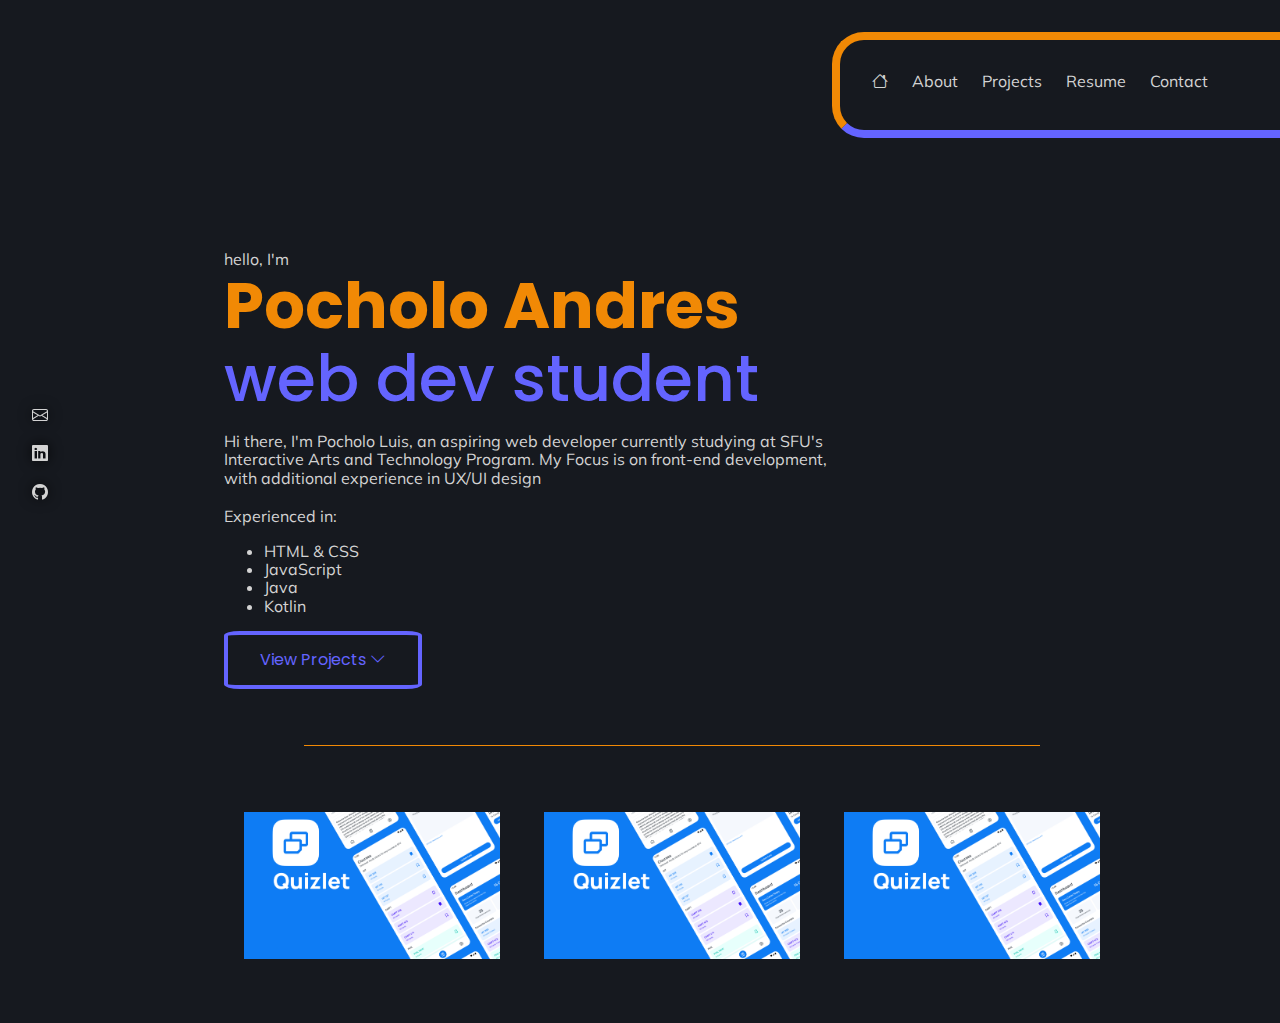
==== index.html @ 306d2e43 "starting to convert to SCSS" ====
<!doctype html>

<html lang="en">

    <head>
        <meta charset="utf-8">
        <title>Template1</title>

        <!-- CSS -->
        <link rel="stylesheet" href="css/main.css">
        <link rel="stylesheet" href="css/normalize.css">
        <link rel="stylesheet" href="css/flexbox.css">

        <!-- Google Fonts -->
        <link rel="preconnect" href="https://fonts.googleapis.com">
        <link rel="preconnect" href="https://fonts.gstatic.com" crossorigin>
        <link href="https://fonts.googleapis.com/css2?family=Poppins:ital,wght@0,100;0,200;0,300;0,400;0,500;0,600;0,700;0,800;0,900;1,100;1,200;1,300;1,400;1,500;1,600;1,700;1,800;1,900&display=swap" rel="stylesheet">
        <link href="https://fonts.googleapis.com/css2?family=Mulish:wght@300;400;500&display=swap" rel="stylesheet">
        <link rel="stylesheet" href="https://cdn.jsdelivr.net/npm/bootstrap-icons@1.10.3/font/bootstrap-icons.css">
    </head>

    <body>

        <div class="sidebar">
            <a href="mailto:pandres@sfu.ca"><i class="bi bi-envelope"></i></a>
            <a href="https://www.linkedin.com/in/pocholo-andres/"><i class="bi bi-linkedin"></i></a>
            <a href="https://github.com/sleepsim"><i class="bi bi-github"></i></a>
        </div>

        <nav class="main-nav-border">
            <div class="main-nav">
                <a href="" style="max-width: 15%;"><i class="bi bi-house"></i></a>
                <a href="about.html">About</a>
                <a href="projects.html">Projects</a>
                <a href="">Resume</a>
                <a href="contact.html">Contact</a>
            </div>
        </nav>

        <div class="main-body-home">
            <div class="flex-container flex-column align-start no-gap">

                <p class="no-margin">hello, I'm</p>
                <h1 class="no-margin text-orange text-largest">Pocholo Andres</h1>
                <h2 class="no-margin text-purple text-largest">web dev student</h2>
                <p >Hi there, I'm Pocholo Luis, an aspiring web developer currently studying at SFU's Interactive Arts and Technology Program. My Focus is on front-end development, with additional experience in UX/UI design</p>
                <p class="no-margin">Experienced in:</p>
                <ul>
                    <li>HTML & CSS</li>
                    <li>JavaScript</li>
                    <li>Java</li>
                    <li>Kotlin</li>
                </ul>

                <!-- Button -->
                <a href="#proj_list" class="button-outline-purple">View Projects <i class="bi bi-chevron-down"></i></a>
            </div>

            <div class="vertical-border"></div>

            <section id="proj_list">
                <div class="flex-container standard-wrap space-evenly">

                    <img src="assets/quizlet.PNG">
                    <img src="assets/quizlet.PNG">
                    <img src="assets/quizlet.PNG">
                </div>
            </section>

        </div>
    </body>

</html>
---- css/main.css ----
:root{
    --bg-color: rgb(22,25,31);
    /* --nav-color: rgb(25,25,25); */
    --nav-color: rgb(15, 17, 22);
    --white-accent: rgb(200,200,200);
    --orange-accent: rgb(241, 137, 5);
    --purple-accent: rgb(100,100,255);
}

/* Native Elements */
body{
    background-color: var(--bg-color);
    padding-bottom: 4rem;
}

a{
    color: lightgray;
    text-decoration: none;
    margin-bottom: 0.5rem;
}

p{
    margin-bottom: 1.25rem;
    max-width: 70vh;
}

code{
    background-color: var(--nav-color);
    filter: drop-shadow(0 0 0.4rem var(--purple-accent));
    padding: 0.5rem;
    display: block;
    width: 90%;
    margin-bottom: 1.5rem;
}

a:hover, a:focus{
    color: var(--orange-accent);
    /* text-shadow: 0 0 10px var(--orange-accent),
                0 0 30px var(--orange-accent),
                0 0 40px var(--orange-accent);  */
}

section{
    margin-top: 4rem;
}

h1{
    font-family: 'Poppins', sans-serif;
}

h2{
    font-family: 'Poppins', sans-serif;
    font-weight: 500;
}

h3{
    font-size: 1.5rem;
}

input{
    accent-color: var(--orange-accent);  
}
  

input[type="text"]{
    background-color: rgb(54, 62, 99);
    color: white;
    width: 80%;
    height: 3rem;
}

/* Custom Classes */
.main-nav{
    z-index: 9999;
    overflow: hidden;
    justify-content: flex-start;
    gap: 1.5rem;
    display: flex;
    font-family: 'Mulish';
}

.main-nav a{
    text-shadow:none;
}

.sidebar{
    height: 100%;
    width: 12rem;
    position: fixed;
    z-index: 1;
    top: 0;
    left: 0;
    background-color: 0;
    overflow-x: hidden;
    /* filter: drop-shadow(0 0 0.4rem black); */
    padding-top: 25rem;
    padding-left: 1rem;
    font-family: 'Mulish', Arial, sans-serif;
    font-weight: light;
}

.sidebar a{
    padding: 6px 8px 6px 16px;
    display: block;
    border-radius: 1rem 0 0 1rem;
    filter: drop-shadow(0 0 0.4rem rgb(0,0,0));
}

.sidebar-sg{
    height: 100%;
    width: 10rem;
    position: fixed;
    z-index: 1;
    top: 0;
    left: 0;
    background-color: var(--nav-color);
    overflow-x: hidden;
    filter: drop-shadow(0 0 0.4rem black);
    padding-top: 10rem;
    padding-left: 1rem;
    font-family: 'Mulish', Arial, sans-serif;
    font-weight: light;
}

.sidebar-sg a{
    padding: 6px 8px 6px 16px;
    display: block;
    border-radius: 1rem 0 0 1rem;
    filter: drop-shadow(0 0 0.4rem rgb(0,0,0));
}

.nav-example{
    font-family: 'Mulish', Arial, sans-serif;
    font-weight: bold;
}

.main-body{
    font-family: 'Mulish', sans-serif;
    color: lightgray;
    margin-top: 7rem;
    padding-left: 5rem;
    padding-right: 5rem;
}

.main-body-sg{
    font-family: 'Mulish', sans-serif;
    color: lightgray;
    margin-top: 7rem;
    padding-left: 14rem;
    padding-right: 5rem;
}

.main-body-home{
    font-family: 'Mulish', sans-serif;
    color: lightgray;
    margin-top: 7rem;
    padding-left: 14rem;
    padding-right: 10rem;
}

.main-title{
    margin-bottom: 4rem;
}

.color-box{
    height: 2rem;
    width: 35rem;
}

.nav-example{
    font-size: 1.5rem;
}

.button-orange{
    display: inline-block;
    padding: 0.5rem;
    font-family: 'Poppins';
    color: black;
    background-color: var(--orange-accent);
    text-decoration: none;
    transition-property: background-color; 
    transition-duration: 0.5s;
    border-radius: 8%;
    cursor: pointer;
    border: 0;
}

.button-orange:hover, .button-orange:active, .button-orange:focus{
    background-color: rgb(241, 137, 5, 0.5);
    border: 0;
}

.button-purple{
    display: inline-block;
    padding: 0.5rem;
    font-family: 'Poppins';
    color: var(--purple-accent);
    background-color: var(--purple-accent);
    text-decoration: none;
    transition-property: background-color; 
    transition-duration: 0.5s;
    border-radius: 8%;
    cursor: pointer;
    border: 0;
}

.button-purple:hover, .button-purple:active, .button-purple:focus{
    background-color: rgb(100, 100, 255, 0.5);
    border: 0;
}
    
.button-outline-purple{
    display: inline-block;
    padding-top: 1rem;
    padding-bottom: 1rem;
    padding-left: 2rem;
    padding-right: 2rem;
    font-family: 'Poppins';
    color: var(--purple-accent);
    background-color: transparent;
    text-decoration: none;
    transition-property: background-color; 
    transition-duration: 0.5s;
    border-radius: 8%;
    border: 0.3rem var(--purple-accent) solid;
    cursor: pointer;
}

.button-outline-purple:hover, .button-outline-purple:focus{
    color: white;
    /* Animations */
    background-color: var(--purple-accent);
    transition-duration: background-color 1.5s;
    transition: color 0.5s;
}

.img-max-50{
    max-width: 1rem;
}

.text-largest{
    font-size: 4rem;
}

.text-orange{
    color: var(--orange-accent);
}

.text-purple{
    color: var(--purple-accent);
}
---- css/flexbox.css ----
/* Flexbox */
.flex-container {
  display: flex;
  gap: 1.5rem;
  margin-top: 4rem;
}
.flex-container img {
  max-width: 20vw;
}
.flex-container div {
  padding-left: 2rem;
}

.flex-item {
  flex: 1;
}
.flex-item h4 {
  margin-top: 0;
}

.align-center {
  align-items: center;
}

.align-start {
  align-items: flex-start;
}

.no-wrap {
  flex-wrap: nowrap;
}

.standard-wrap {
  flex-wrap: wrap;
}

.justify-center {
  justify-content: center;
}

.flex-column {
  flex-direction: column;
}

.flex-row {
  flex-direction: row;
}

.no-gap {
  gap: 0;
}

.space-evenly {
  justify-content: space-evenly;
}

.no-grow {
  flex-grow: 0;
  flex-basis: content;
}

/* Borders */
.top-border {
  position: relative;
  border-right: 0.5rem var(--orange-accent) solid;
  border-top: 0.5rem var(--orange-accent) solid;
  border-bottom: 0.5rem var(--purple-accent) solid;
  padding-top: 1rem;
  padding-left: 2rem;
  padding-bottom: 1rem;
  margin-right: 70%;
  border-radius: 0 2rem 2rem 0;
}

.render-border {
  position: relative;
  border-left: 0.5rem var(--orange-accent) solid;
  border-top: 0.5rem var(--orange-accent) solid;
  border-bottom: 0.5rem var(--purple-accent) solid;
  padding-left: 2rem;
  padding-bottom: 2rem;
  padding-top: 2rem;
  margin-right: 10%;
  border-radius: 2rem 0rem 0rem 2rem;
}

.main-nav-border {
  position: relative;
  border-left: 0.5rem var(--orange-accent) solid;
  border-top: 0.5rem var(--orange-accent) solid;
  border-bottom: 0.5rem var(--purple-accent) solid;
  padding-left: 2rem;
  padding-right: 2rem;
  padding-bottom: 2rem;
  padding-top: 2rem;
  margin-top: 2rem;
  margin-right: 0%;
  margin-left: 65%;
  border-radius: 2rem 0rem 0rem 2rem;
}

.left-border {
  position: relative;
  border-left: 0.5rem var(--purple-accent) solid;
  padding-left: 1rem;
}

.left-border-alternate {
  position: relative;
  border-left: 0.5rem var(--orange-accent) solid;
  padding-left: 1rem;
}

.vertical-border {
  margin-top: 3rem;
  margin-left: 5rem;
  margin-right: 5rem;
  padding-top: 0.1rem;
  padding-left: 0rem;
  border-top-width: 0.1rem;
  border-top-style: solid;
  border-top-color: var(--orange-accent);
}

/* Spacing */
.left-padding {
  padding-left: 1rem;
}

.no-margin {
  margin: 0;
}

/* Hover animation*/
.hover {
  overflow: hidden;
  position: relative;
  padding-bottom: 60%;
  cursor: pointer;
  border-radius: 0.25rem;
}
.hover img {
  width: 100%;
  position: absolute;
  top: 0;
  left: 0;
  transition: all 0.3s;
  border-radius: 0.25rem;
}

.hover-overlay {
  width: 100%;
  height: 100%;
  position: absolute;
  top: 0;
  left: 0;
  z-index: 90;
  transition: all 0.4s;
  /* border-radius: 0rem; */
}

.hover-content {
  position: relative;
  z-index: 99;
}

.hover-1 img {
  width: 105%;
  position: absolute;
  top: 0;
  left: -5%;
  transition: all 0.6s;
}
.hover-1 .hover-1-overlay {
  width: 95%;
  position: absolute;
  background: rgba(0, 0, 0, 0.4);
  transition: all 0.6s;
}
.hover-1:hover {
  width: 100%;
  left: 0;
  bottom: 2rem;
  background: rgba(0, 0, 0, 0.8);
  opacity: 1;
  transform: none;
  opacity: 0;
}
.hover-1:hover img {
  left: 0;
}

.hover-1-content {
  width: 100%;
  position: absolute;
  bottom: 0;
  left: -5%;
  z-index: 99;
  transition: all 0.6s;
}

.hover-1-description {
  transform: translateY(0.5rem);
  transition: all 0.4s;
  opacity: 0;
}/*# sourceMappingURL=flexbox.css.map */
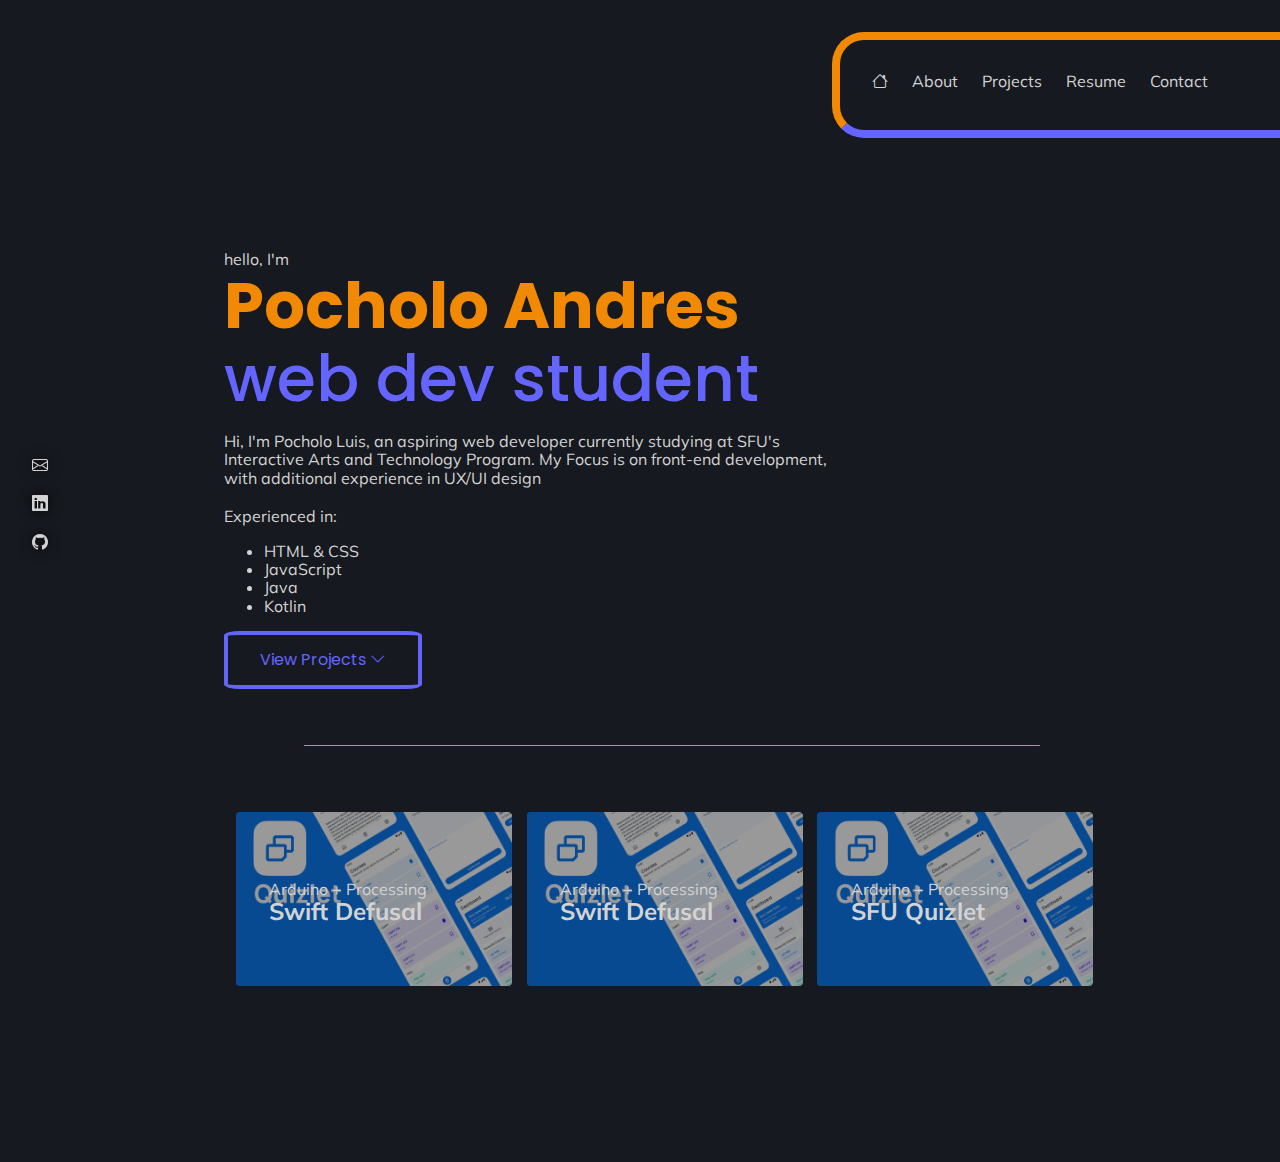
==== commit 8e6fe216: "javascripts and refactoring css" ====
--- a/index.html
+++ b/index.html
@@ -10,6 +10,9 @@
         <link rel="stylesheet" href="css/main.css">
         <link rel="stylesheet" href="css/normalize.css">
         <link rel="stylesheet" href="css/flexbox.css">
+        <link rel="stylesheet" href="css/animations.css">
+        <link rel="stylesheet" href="css/bootstrapcolumns.css">
+
 
         <!-- Google Fonts -->
         <link rel="preconnect" href="https://fonts.googleapis.com">
@@ -29,11 +32,11 @@
 
         <nav class="main-nav-border">
             <div class="main-nav">
-                <a href="" style="max-width: 15%;"><i class="bi bi-house"></i></a>
-                <a href="about.html">About</a>
-                <a href="projects.html">Projects</a>
-                <a href="">Resume</a>
-                <a href="contact.html">Contact</a>
+                <a href="index.html" style="max-width: 15%;"><i class="bi bi-house"></i></a>
+                <a href="about.html" class="main-nav-link" onmouseover="stylizeLink(this)" onmouseout="restoreLink(this)">About</a>
+                <a href="projects.html" onmouseover="stylizeLink(this)" onmouseout="restoreLink(this)">Projects</a>
+                <a href="" onmouseover="stylizeLink(this)" onmouseout="restoreLink(this)">Resume</a>
+                <a href="contact.html" onmouseover="stylizeLink(this)" onmouseout="restoreLink(this)">Contact</a>
             </div>
         </nav>
 
@@ -43,7 +46,7 @@
                 <p class="no-margin">hello, I'm</p>
                 <h1 class="no-margin text-orange text-largest">Pocholo Andres</h1>
                 <h2 class="no-margin text-purple text-largest">web dev student</h2>
-                <p >Hi there, I'm Pocholo Luis, an aspiring web developer currently studying at SFU's Interactive Arts and Technology Program. My Focus is on front-end development, with additional experience in UX/UI design</p>
+                <p >Hi, I'm Pocholo Luis, an aspiring web developer currently studying at SFU's Interactive Arts and Technology Program. My Focus is on front-end development, with additional experience in UX/UI design</p>
                 <p class="no-margin">Experienced in:</p>
                 <ul>
                     <li>HTML & CSS</li>
@@ -59,15 +62,55 @@
             <div class="vertical-border"></div>
 
             <section id="proj_list">
-                <div class="flex-container standard-wrap space-evenly">
-
-                    <img src="assets/quizlet.PNG">
-                    <img src="assets/quizlet.PNG">
-                    <img src="assets/quizlet.PNG">
+                <div class="container">
+                    <div class="row justify-content-center">
+                        <!-- Example 3 -->
+                        <div class="col-md-6 col-lg-4 mb-3">
+                            <a href="about.html">
+                                <div class="hover hover-1 mx-auto" >
+                                    <div class="hover-overlay"></div>
+                                    <div class="hover-1-content hover-padding height-100">
+                                        <p class="hover-1-title mv-0">Arduino + Processing</p><h3 class="hover-1-title mv-0">Swift Defusal</h3>
+                                        <p class="hover-1-description mv-0"><em>Arduino and Processing Game</em></p>
+                                    </div>
+                                    <img class="img-fluid h-100" src="assets/quizlet.PNG" alt="..." />
+                                </div>
+                            </a>
+                        </div>
+                        <!-- Example 2 -->
+                        <div class="col-md-6 col-lg-4 mb-3">
+                            <a href="about.html">
+                                <div class="hover hover-1 mx-auto" >
+                                    <div class="hover-overlay"></div>
+                                    <div class="hover-1-content hover-padding height-100">
+                                        <p class="hover-1-title mv-0">Arduino + Processing</p><h3 class="hover-1-title mv-0">Swift Defusal</h3>
+                                        <p class="hover-1-description mv-0"><em>Arduino and Processing Game</em></p>
+                                    </div>
+                                    <img class="img-fluid h-100" src="assets/quizlet.PNG" alt="..." />
+                                </div>
+                            </a>
+                        </div>
+                        <!-- Example 3 -->
+                        <div class="col-md-6 col-lg-4 mb-3">
+                            <a href="about.html">
+                                <div class="hover hover-1 mx-auto" >
+                                    <div class="hover-overlay"></div>
+                                    <div class="hover-1-content hover-padding height-100">
+                                        <p class="hover-1-title mv-0">Arduino + Processing</p><h3 class="hover-1-title mv-0">SFU Quizlet</h3>
+                                        <p class="hover-1-description mv-0"><em>Flashcards App for Android</em></p>
+                                    </div>
+                                    <img class="img-fluid h-100" src="assets/quizlet.PNG" alt="..." />
+                                </div>
+                            </a>
+                        </div>
+                        
+                    </div>
                 </div>
             </section>
 
+            
         </div>
+        <script src="js/scripts.js"></script>
     </body>
 
 </html>--- a/css/main.css
+++ b/css/main.css
@@ -1,252 +1,260 @@
-:root{
-    --bg-color: rgb(22,25,31);
-    /* --nav-color: rgb(25,25,25); */
-    --nav-color: rgb(15, 17, 22);
-    --white-accent: rgb(200,200,200);
-    --orange-accent: rgb(241, 137, 5);
-    --purple-accent: rgb(100,100,255);
-}
-
 /* Native Elements */
-body{
-    background-color: var(--bg-color);
-    padding-bottom: 4rem;
-}
-
-a{
-    color: lightgray;
-    text-decoration: none;
-    margin-bottom: 0.5rem;
-}
-
-p{
-    margin-bottom: 1.25rem;
-    max-width: 70vh;
-}
-
-code{
-    background-color: var(--nav-color);
-    filter: drop-shadow(0 0 0.4rem var(--purple-accent));
-    padding: 0.5rem;
-    display: block;
-    width: 90%;
-    margin-bottom: 1.5rem;
-}
-
-a:hover, a:focus{
-    color: var(--orange-accent);
-    /* text-shadow: 0 0 10px var(--orange-accent),
-                0 0 30px var(--orange-accent),
-                0 0 40px var(--orange-accent);  */
-}
-
-section{
-    margin-top: 4rem;
-}
-
-h1{
-    font-family: 'Poppins', sans-serif;
-}
-
-h2{
-    font-family: 'Poppins', sans-serif;
-    font-weight: 500;
-}
-
-h3{
-    font-size: 1.5rem;
-}
-
-input{
-    accent-color: var(--orange-accent);  
-}
-  
-
-input[type="text"]{
-    background-color: rgb(54, 62, 99);
-    color: white;
-    width: 80%;
-    height: 3rem;
-}
-
 /* Custom Classes */
-.main-nav{
-    z-index: 9999;
-    overflow: hidden;
-    justify-content: flex-start;
-    gap: 1.5rem;
-    display: flex;
-    font-family: 'Mulish';
-}
-
-.main-nav a{
-    text-shadow:none;
-}
-
-.sidebar{
-    height: 100%;
-    width: 12rem;
-    position: fixed;
-    z-index: 1;
-    top: 0;
-    left: 0;
-    background-color: 0;
-    overflow-x: hidden;
-    /* filter: drop-shadow(0 0 0.4rem black); */
-    padding-top: 25rem;
-    padding-left: 1rem;
-    font-family: 'Mulish', Arial, sans-serif;
-    font-weight: light;
-}
-
-.sidebar a{
-    padding: 6px 8px 6px 16px;
-    display: block;
-    border-radius: 1rem 0 0 1rem;
-    filter: drop-shadow(0 0 0.4rem rgb(0,0,0));
-}
-
-.sidebar-sg{
-    height: 100%;
-    width: 10rem;
-    position: fixed;
-    z-index: 1;
-    top: 0;
-    left: 0;
-    background-color: var(--nav-color);
-    overflow-x: hidden;
-    filter: drop-shadow(0 0 0.4rem black);
-    padding-top: 10rem;
-    padding-left: 1rem;
-    font-family: 'Mulish', Arial, sans-serif;
-    font-weight: light;
-}
-
-.sidebar-sg a{
-    padding: 6px 8px 6px 16px;
-    display: block;
-    border-radius: 1rem 0 0 1rem;
-    filter: drop-shadow(0 0 0.4rem rgb(0,0,0));
-}
-
-.nav-example{
-    font-family: 'Mulish', Arial, sans-serif;
-    font-weight: bold;
-}
-
-.main-body{
-    font-family: 'Mulish', sans-serif;
-    color: lightgray;
-    margin-top: 7rem;
-    padding-left: 5rem;
-    padding-right: 5rem;
-}
-
-.main-body-sg{
-    font-family: 'Mulish', sans-serif;
-    color: lightgray;
-    margin-top: 7rem;
-    padding-left: 14rem;
-    padding-right: 5rem;
-}
-
-.main-body-home{
-    font-family: 'Mulish', sans-serif;
-    color: lightgray;
-    margin-top: 7rem;
-    padding-left: 14rem;
-    padding-right: 10rem;
-}
-
-.main-title{
-    margin-bottom: 4rem;
-}
-
-.color-box{
-    height: 2rem;
-    width: 35rem;
-}
-
-.nav-example{
-    font-size: 1.5rem;
-}
-
-.button-orange{
-    display: inline-block;
-    padding: 0.5rem;
-    font-family: 'Poppins';
-    color: black;
-    background-color: var(--orange-accent);
-    text-decoration: none;
-    transition-property: background-color; 
-    transition-duration: 0.5s;
-    border-radius: 8%;
-    cursor: pointer;
-    border: 0;
-}
-
-.button-orange:hover, .button-orange:active, .button-orange:focus{
-    background-color: rgb(241, 137, 5, 0.5);
-    border: 0;
-}
-
-.button-purple{
-    display: inline-block;
-    padding: 0.5rem;
-    font-family: 'Poppins';
-    color: var(--purple-accent);
-    background-color: var(--purple-accent);
-    text-decoration: none;
-    transition-property: background-color; 
-    transition-duration: 0.5s;
-    border-radius: 8%;
-    cursor: pointer;
-    border: 0;
-}
-
-.button-purple:hover, .button-purple:active, .button-purple:focus{
-    background-color: rgb(100, 100, 255, 0.5);
-    border: 0;
-}
-    
-.button-outline-purple{
-    display: inline-block;
-    padding-top: 1rem;
-    padding-bottom: 1rem;
-    padding-left: 2rem;
-    padding-right: 2rem;
-    font-family: 'Poppins';
-    color: var(--purple-accent);
-    background-color: transparent;
-    text-decoration: none;
-    transition-property: background-color; 
-    transition-duration: 0.5s;
-    border-radius: 8%;
-    border: 0.3rem var(--purple-accent) solid;
-    cursor: pointer;
-}
-
-.button-outline-purple:hover, .button-outline-purple:focus{
-    color: white;
-    /* Animations */
-    background-color: var(--purple-accent);
-    transition-duration: background-color 1.5s;
-    transition: color 0.5s;
-}
-
-.img-max-50{
-    max-width: 1rem;
-}
-
-.text-largest{
-    font-size: 4rem;
-}
-
-.text-orange{
-    color: var(--orange-accent);
-}
-
-.text-purple{
-    color: var(--purple-accent);
-}
-
+:root {
+  --bg-color: rgb(22,25,31);
+  --nav-color: rgb(15, 17, 22);
+  --white-accent: rgb(200,200,200);
+  --orange-accent: rgb(241, 137, 5);
+  --purple-accent: rgb(100,100,255);
+}
+
+body {
+  background-color: var(--bg-color);
+  padding-bottom: 4rem;
+}
+
+a {
+  color: lightgray;
+  text-decoration: none;
+  margin-bottom: 0.5rem;
+}
+a:hover {
+  color: var(--orange-accent);
+}
+a:focus {
+  color: var(--orange-accent);
+}
+
+p {
+  margin-bottom: 1.25rem;
+  max-width: 70vh;
+}
+
+code {
+  background-color: var(--nav-color);
+  filter: drop-shadow(0 0 0.4rem var(--purple-accent));
+  padding: 0.5rem;
+  display: block;
+  width: 90%;
+  margin-bottom: 1.5rem;
+}
+
+section {
+  margin-top: 4rem;
+  margin-bottom: 4rem;
+}
+
+h1 {
+  font-family: "Poppins", sans-serif;
+}
+
+h2 {
+  font-family: "Poppins", sans-serif;
+  font-weight: 500;
+}
+
+h3 {
+  font-size: 1.5rem;
+}
+
+input {
+  accent-color: var(--orange-accent);
+}
+
+input[type=text] {
+  background-color: rgb(54, 62, 99);
+  color: white;
+  width: 80%;
+  height: 3rem;
+}
+
+.main-nav {
+  z-index: 9999;
+  overflow: hidden;
+  justify-content: flex-start;
+  gap: 1.5rem;
+  display: flex;
+  font-family: "Mulish";
+}
+.main-nav a {
+  text-shadow: none;
+}
+
+.main-nav-link {
+  transition: opacity 0.5s ease;
+}
+
+.sidebar {
+  height: 100%;
+  width: 12rem;
+  position: fixed;
+  z-index: 1;
+  top: 0;
+  left: 0;
+  background-color: 0;
+  overflow-x: hidden;
+  padding-top: 50vh;
+  padding-left: 1rem;
+  font-family: "Mulish", Arial, sans-serif;
+  font-weight: light;
+}
+.sidebar a {
+  padding: 6px 8px 6px 16px;
+  display: block;
+  border-radius: 1rem 0 0 1rem;
+  filter: drop-shadow(0 0 0.4rem rgb(0, 0, 0));
+}
+
+.sidebar-sg {
+  height: 100%;
+  width: 10rem;
+  position: fixed;
+  z-index: 1;
+  top: 0;
+  left: 0;
+  background-color: var(--nav-color);
+  overflow-x: hidden;
+  filter: drop-shadow(0 0 0.4rem black);
+  padding-top: 10rem;
+  padding-left: 1rem;
+  font-family: "Mulish", Arial, sans-serif;
+  font-weight: light;
+}
+.sidebar-sg a {
+  padding: 6px 8px 6px 16px;
+  display: block;
+  border-radius: 1rem 0 0 1rem;
+  filter: drop-shadow(0 0 0.4rem rgb(0, 0, 0));
+}
+
+.nav-example {
+  font-family: "Mulish", Arial, sans-serif;
+  font-weight: bold;
+  font-size: 1.5rem;
+}
+
+.main-body {
+  font-family: "Mulish", sans-serif;
+  color: lightgray;
+  margin-top: 7rem;
+  padding-left: 5rem;
+  padding-right: 5rem;
+}
+
+.main-body-sg {
+  font-family: "Mulish", sans-serif;
+  color: lightgray;
+  margin-top: 7rem;
+  padding-left: 14rem;
+  padding-right: 5rem;
+}
+
+.main-body-home {
+  font-family: "Mulish", sans-serif;
+  color: lightgray;
+  margin-top: 7rem;
+  padding-left: 14rem;
+  padding-right: 10rem;
+}
+
+.main-title {
+  margin-bottom: 4rem;
+}
+
+.color-box {
+  height: 2rem;
+  width: 35rem;
+}
+
+.button-orange {
+  display: inline-block;
+  padding: 0.5rem;
+  font-family: "Poppins";
+  color: black;
+  background-color: var(--orange-accent);
+  text-decoration: none;
+  transition-property: background-color;
+  transition-duration: 0.5s;
+  border-radius: 8%;
+  cursor: pointer;
+  border: 0;
+}
+.button-orange:hover {
+  background-color: rgba(241, 137, 5, 0.5);
+  border: 0;
+}
+.button-orange:active {
+  background-color: rgba(241, 137, 5, 0.5);
+  border: 0;
+}
+.button-orange:focus {
+  background-color: rgba(241, 137, 5, 0.5);
+  border: 0;
+}
+
+.button-purple {
+  display: inline-block;
+  padding: 0.5rem;
+  font-family: "Poppins";
+  color: var(--purple-accent);
+  background-color: var(--purple-accent);
+  text-decoration: none;
+  transition-property: background-color;
+  transition-duration: 0.5s;
+  border-radius: 8%;
+  cursor: pointer;
+  border: 0;
+}
+.button-purple:hover {
+  background-color: rgba(100, 100, 255, 0.5);
+  border: 0;
+}
+.button-purple:active {
+  background-color: rgba(100, 100, 255, 0.5);
+  border: 0;
+}
+.button-purple:focus {
+  background-color: rgba(100, 100, 255, 0.5);
+  border: 0;
+}
+
+.button-outline-purple {
+  display: inline-block;
+  padding-top: 1rem;
+  padding-bottom: 1rem;
+  padding-left: 2rem;
+  padding-right: 2rem;
+  font-family: "Poppins";
+  color: var(--purple-accent);
+  background-color: transparent;
+  text-decoration: none;
+  transition-property: background-color;
+  transition-duration: 0.5s;
+  border-radius: 8%;
+  border: 0.3rem var(--purple-accent) solid;
+  cursor: pointer;
+}
+.button-outline-purple:hover {
+  color: white;
+  background-color: var(--purple-accent);
+  transition-duration: background-color 1.5s;
+  transition: color 0.5s;
+}
+.button-outline-purple:focus {
+  color: white;
+  background-color: var(--purple-accent);
+  transition-duration: background-color 1.5s;
+  transition: color 0.5s;
+}
+
+.text-largest {
+  font-size: 4rem;
+}
+
+.text-orange {
+  color: var(--orange-accent);
+}
+
+.text-purple {
+  color: var(--purple-accent);
+}--- a/css/flexbox.css
+++ b/css/flexbox.css
@@ -5,7 +5,7 @@
   margin-top: 4rem;
 }
 .flex-container img {
-  max-width: 20vw;
+  max-width: 60vw;
 }
 .flex-container div {
   padding-left: 2rem;
@@ -13,6 +13,7 @@
 
 .flex-item {
   flex: 1;
+  flex-shrink: 0;
 }
 .flex-item h4 {
   margin-top: 0;
@@ -131,76 +132,4 @@
   margin: 0;
 }
 
-/* Hover animation*/
-.hover {
-  overflow: hidden;
-  position: relative;
-  padding-bottom: 60%;
-  cursor: pointer;
-  border-radius: 0.25rem;
-}
-.hover img {
-  width: 100%;
-  position: absolute;
-  top: 0;
-  left: 0;
-  transition: all 0.3s;
-  border-radius: 0.25rem;
-}
-
-.hover-overlay {
-  width: 100%;
-  height: 100%;
-  position: absolute;
-  top: 0;
-  left: 0;
-  z-index: 90;
-  transition: all 0.4s;
-  /* border-radius: 0rem; */
-}
-
-.hover-content {
-  position: relative;
-  z-index: 99;
-}
-
-.hover-1 img {
-  width: 105%;
-  position: absolute;
-  top: 0;
-  left: -5%;
-  transition: all 0.6s;
-}
-.hover-1 .hover-1-overlay {
-  width: 95%;
-  position: absolute;
-  background: rgba(0, 0, 0, 0.4);
-  transition: all 0.6s;
-}
-.hover-1:hover {
-  width: 100%;
-  left: 0;
-  bottom: 2rem;
-  background: rgba(0, 0, 0, 0.8);
-  opacity: 1;
-  transform: none;
-  opacity: 0;
-}
-.hover-1:hover img {
-  left: 0;
-}
-
-.hover-1-content {
-  width: 100%;
-  position: absolute;
-  bottom: 0;
-  left: -5%;
-  z-index: 99;
-  transition: all 0.6s;
-}
-
-.hover-1-description {
-  transform: translateY(0.5rem);
-  transition: all 0.4s;
-  opacity: 0;
-}/*# sourceMappingURL=flexbox.css.map */+/* Bootstrap style container */--- a/css/animations.css
+++ b/css/animations.css
@@ -0,0 +1,86 @@
+/* Image Hover on main page and projects page*/
+.hover {
+  overflow: hidden;
+  position: relative;
+  padding-bottom: 60%;
+  cursor: pointer;
+  border-radius: 0.25rem;
+}
+.hover img {
+  width: 100%;
+  position: absolute;
+  top: 0;
+  left: 0;
+  transition: all 0.3s;
+  border-radius: 0.25rem;
+}
+
+.hover-overlay {
+  width: 100%;
+  height: 100%;
+  position: absolute;
+  top: 0;
+  left: 0;
+  z-index: 90;
+  transition: all 0.4s;
+}
+
+.hover-content {
+  position: relative;
+  z-index: 99;
+}
+
+.hover-1 img {
+  width: 105%;
+  position: absolute;
+  top: 0;
+  left: -5%;
+  transition: all 0.6s;
+}
+.hover-1 .hover-overlay {
+  width: 95%;
+  position: absolute;
+  background: rgba(0, 0, 0, 0.4);
+  transition: all 0.6s;
+}
+.hover-1:hover .hover-overlay {
+  width: 100%;
+  opacity: 0;
+}
+.hover-1:hover .hover-1-content {
+  width: 100%;
+  left: 0;
+  bottom: 2rem;
+  background: rgba(0, 0, 0, 0.8);
+}
+.hover-1:hover .hover-1-description {
+  opacity: 1;
+  transform: none;
+}
+.hover-1:hover img {
+  left: 0;
+}
+
+.hover-1-content {
+  width: 100%;
+  position: absolute;
+  bottom: 0;
+  left: -5%;
+  z-index: 99;
+  transition: all 0.6s;
+}
+
+.hover-1-description {
+  transform: translateY(0.5rem);
+  transition: all 0.4s;
+  opacity: 0;
+}
+
+.hover-padding {
+  padding-top: 1.5rem;
+  padding-bottom: 1.5rem;
+  padding-left: 3rem;
+  padding-right: 3rem;
+}
+
+/* Global animations*/--- a/css/bootstrapcolumns.css
+++ b/css/bootstrapcolumns.css
@@ -0,0 +1,1392 @@
+/* Used only for front page or projects page */
+
+/* From Bootstrap */
+.img-fluid{
+    max-width: 100%;
+    height: auto;
+}
+.h-100{
+    height: 100%;
+}
+
+/* Margin Bottom 3 rem */
+.mb-3{
+	margin-bottom: 3rem;
+}
+
+/* Automatic margin for left/right */
+.mx-auto {
+	margin-right: auto !important;
+	margin-left: auto !important;
+}
+
+/* Justify content center */
+.justify-content-center{
+	justify-content: center;
+}
+
+/* Changes box sizing to border, also from Bootstrap */
+*,
+*::before,
+*::after {
+  box-sizing: border-box;
+}
+
+/* Max height 100 */
+.height-100{
+	max-height: 100%;
+    overflow: hidden;
+}
+
+/* Margin Vertical 0 */
+.mv-0{
+    margin-bottom: 0;
+    margin-top: 0;
+}
+
+
+/* 
+
+Everything from here on onwards is from bootstrap 
+
+Only used the grid system, not the whole bootstrap CSS file
+
+Found at :https://getbootstrap.com/docs/4.1/getting-started/download/
+
+No JavaScript.
+
+*/
+
+.container,
+.container-fluid,
+.container-xxl,
+.container-xl,
+.container-lg,
+.container-md,
+.container-sm {
+  width: 100%;
+  padding-right: var(--bs-gutter-x, 0.75rem);
+  padding-left: var(--bs-gutter-x, 0.75rem);
+  margin-right: auto;
+  margin-left: auto;
+}
+
+@media (min-width: 576px) {
+    .container-sm, .container {
+        max-width: 540px;
+    }
+}
+@media (min-width: 768px) {
+    .container-md, .container-sm, .container {
+        max-width: 720px;
+    }
+}
+@media (min-width: 992px) {
+    .container-lg, .container-md, .container-sm, .container {
+        max-width: 960px;
+    }
+}
+@media (min-width: 1200px) {
+    .container-xl, .container-lg, .container-md, .container-sm, .container {
+        max-width: 1140px;
+    }
+}
+@media (min-width: 1400px) {
+    .container-xxl, .container-xl, .container-lg, .container-md, .container-sm, .container {
+        max-width: 1320px;
+    }
+}
+
+.row {
+
+    --bs-gutter-y: 0;
+    display: flex;
+    flex-wrap: wrap;
+    margin-top: calc(-1 * var(--bs-gutter-y));
+    margin-right: calc(-0.5 * var(--bs-gutter-x));
+    margin-left: calc(-0.5 * var(--bs-gutter-x));
+}
+
+.row > * {
+    flex-shrink: 0;
+    width: 100%;
+    max-width: 100%;
+    padding-right: calc(var(--bs-gutter-x) * 0.5);
+    padding-left: calc(var(--bs-gutter-x) * 0.5);
+    margin-top: var(--bs-gutter-y);
+}
+
+.col {
+    flex: 1 0 0%;
+}
+
+
+.row-cols-auto > * {
+    flex: 0 0 auto;
+    width: auto;
+}
+  
+.row-cols-1 > * {
+flex: 0 0 auto;
+width: 100%;
+}
+
+.row-cols-2 > * {
+flex: 0 0 auto;
+width: 50%;
+}
+
+.row-cols-3 > * {
+flex: 0 0 auto;
+width: 33.3333333333%;
+}
+
+.row-cols-4 > * {
+flex: 0 0 auto;
+width: 25%;
+}
+
+.row-cols-5 > * {
+flex: 0 0 auto;
+width: 20%;
+}
+
+.row-cols-6 > * {
+flex: 0 0 auto;
+width: 16.6666666667%;
+}
+
+.col-auto {
+flex: 0 0 auto;
+width: auto;
+}
+
+.col-1 {
+flex: 0 0 auto;
+width: 8.33333333%;
+}
+
+.col-2 {
+flex: 0 0 auto;
+width: 16.66666667%;
+}
+
+.col-3 {
+flex: 0 0 auto;
+width: 25%;
+}
+
+.col-4 {
+flex: 0 0 auto;
+width: 33.33333333%;
+}
+
+.col-5 {
+flex: 0 0 auto;
+width: 41.66666667%;
+}
+
+.col-6 {
+flex: 0 0 auto;
+width: 50%;
+}
+
+.col-7 {
+flex: 0 0 auto;
+width: 58.33333333%;
+}
+
+.col-8 {
+flex: 0 0 auto;
+width: 66.66666667%;
+}
+
+.col-9 {
+flex: 0 0 auto;
+width: 75%;
+}
+
+.col-10 {
+flex: 0 0 auto;
+width: 83.33333333%;
+}
+
+.col-11 {
+flex: 0 0 auto;
+width: 91.66666667%;
+}
+
+.col-12 {
+flex: 0 0 auto;
+width: 100%;
+}
+
+.offset-1 {
+margin-left: 8.33333333%;
+}
+
+.offset-2 {
+margin-left: 16.66666667%;
+}
+
+.offset-3 {
+margin-left: 25%;
+}
+
+.offset-4 {
+margin-left: 33.33333333%;
+}
+
+.offset-5 {
+margin-left: 41.66666667%;
+}
+
+.offset-6 {
+margin-left: 50%;
+}
+
+.offset-7 {
+margin-left: 58.33333333%;
+}
+
+.offset-8 {
+margin-left: 66.66666667%;
+}
+
+.offset-9 {
+margin-left: 75%;
+}
+
+.offset-10 {
+margin-left: 83.33333333%;
+}
+
+.offset-11 {
+margin-left: 91.66666667%;
+}
+
+.g-0,
+.gx-0 {
+--bs-gutter-x: 0;
+}
+
+.g-0,
+.gy-0 {
+--bs-gutter-y: 0;
+}
+
+.g-1,
+.gx-1 {
+--bs-gutter-x: 0.25rem;
+}
+
+.g-1,
+.gy-1 {
+--bs-gutter-y: 0.25rem;
+}
+
+.g-2,
+.gx-2 {
+--bs-gutter-x: 0.5rem;
+}
+
+.g-2,
+.gy-2 {
+--bs-gutter-y: 0.5rem;
+}
+
+.g-3,
+.gx-3 {
+--bs-gutter-x: 1rem;
+}
+
+.g-3,
+.gy-3 {
+--bs-gutter-y: 1rem;
+}
+
+.g-4,
+.gx-4 {
+--bs-gutter-x: 1.5rem;
+}
+
+.g-4,
+.gy-4 {
+--bs-gutter-y: 1.5rem;
+}
+
+.g-5,
+.gx-5 {
+--bs-gutter-x: 3rem;
+}
+
+.g-5,
+.gy-5 {
+--bs-gutter-y: 3rem;
+}
+
+@media (min-width: 576px) {
+.col-sm {
+    flex: 1 0 0%;
+}
+
+.row-cols-sm-auto > * {
+    flex: 0 0 auto;
+    width: auto;
+}
+
+.row-cols-sm-1 > * {
+    flex: 0 0 auto;
+    width: 100%;
+}
+
+.row-cols-sm-2 > * {
+    flex: 0 0 auto;
+    width: 50%;
+}
+
+.row-cols-sm-3 > * {
+    flex: 0 0 auto;
+    width: 33.3333333333%;
+}
+
+.row-cols-sm-4 > * {
+    flex: 0 0 auto;
+    width: 25%;
+}
+
+.row-cols-sm-5 > * {
+    flex: 0 0 auto;
+    width: 20%;
+}
+
+.row-cols-sm-6 > * {
+    flex: 0 0 auto;
+    width: 16.6666666667%;
+}
+
+.col-sm-auto {
+    flex: 0 0 auto;
+    width: auto;
+}
+
+.col-sm-1 {
+    flex: 0 0 auto;
+    width: 8.33333333%;
+}
+
+.col-sm-2 {
+    flex: 0 0 auto;
+    width: 16.66666667%;
+}
+
+.col-sm-3 {
+    flex: 0 0 auto;
+    width: 25%;
+}
+
+.col-sm-4 {
+    flex: 0 0 auto;
+    width: 33.33333333%;
+}
+
+.col-sm-5 {
+    flex: 0 0 auto;
+    width: 41.66666667%;
+}
+
+.col-sm-6 {
+    flex: 0 0 auto;
+    width: 50%;
+}
+
+.col-sm-7 {
+    flex: 0 0 auto;
+    width: 58.33333333%;
+}
+
+.col-sm-8 {
+    flex: 0 0 auto;
+    width: 66.66666667%;
+}
+
+.col-sm-9 {
+    flex: 0 0 auto;
+    width: 75%;
+}
+
+.col-sm-10 {
+    flex: 0 0 auto;
+    width: 83.33333333%;
+}
+
+.col-sm-11 {
+    flex: 0 0 auto;
+    width: 91.66666667%;
+}
+
+.col-sm-12 {
+    flex: 0 0 auto;
+    width: 100%;
+}
+
+.offset-sm-0 {
+    margin-left: 0;
+}
+
+.offset-sm-1 {
+    margin-left: 8.33333333%;
+}
+
+.offset-sm-2 {
+    margin-left: 16.66666667%;
+}
+
+.offset-sm-3 {
+    margin-left: 25%;
+}
+
+.offset-sm-4 {
+    margin-left: 33.33333333%;
+}
+
+.offset-sm-5 {
+    margin-left: 41.66666667%;
+}
+
+.offset-sm-6 {
+    margin-left: 50%;
+}
+
+.offset-sm-7 {
+    margin-left: 58.33333333%;
+}
+
+.offset-sm-8 {
+    margin-left: 66.66666667%;
+}
+
+.offset-sm-9 {
+    margin-left: 75%;
+}
+
+.offset-sm-10 {
+    margin-left: 83.33333333%;
+}
+
+.offset-sm-11 {
+    margin-left: 91.66666667%;
+}
+
+.g-sm-0,
+.gx-sm-0 {
+    --bs-gutter-x: 0;
+}
+
+.g-sm-0,
+.gy-sm-0 {
+    --bs-gutter-y: 0;
+}
+
+.g-sm-1,
+.gx-sm-1 {
+    --bs-gutter-x: 0.25rem;
+}
+
+.g-sm-1,
+.gy-sm-1 {
+    --bs-gutter-y: 0.25rem;
+}
+
+.g-sm-2,
+.gx-sm-2 {
+    --bs-gutter-x: 0.5rem;
+}
+
+.g-sm-2,
+.gy-sm-2 {
+    --bs-gutter-y: 0.5rem;
+}
+
+.g-sm-3,
+.gx-sm-3 {
+    --bs-gutter-x: 1rem;
+}
+
+.g-sm-3,
+.gy-sm-3 {
+    --bs-gutter-y: 1rem;
+}
+
+.g-sm-4,
+.gx-sm-4 {
+    --bs-gutter-x: 1.5rem;
+}
+
+.g-sm-4,
+.gy-sm-4 {
+    --bs-gutter-y: 1.5rem;
+}
+
+.g-sm-5,
+.gx-sm-5 {
+    --bs-gutter-x: 3rem;
+}
+
+.g-sm-5,
+.gy-sm-5 {
+    --bs-gutter-y: 3rem;
+}
+}
+@media (min-width: 768px) {
+.col-md {
+    flex: 1 0 0%;
+}
+
+.row-cols-md-auto > * {
+    flex: 0 0 auto;
+    width: auto;
+}
+
+.row-cols-md-1 > * {
+    flex: 0 0 auto;
+    width: 100%;
+}
+
+.row-cols-md-2 > * {
+    flex: 0 0 auto;
+    width: 50%;
+}
+
+.row-cols-md-3 > * {
+    flex: 0 0 auto;
+    width: 33.3333333333%;
+}
+
+.row-cols-md-4 > * {
+    flex: 0 0 auto;
+    width: 25%;
+}
+
+.row-cols-md-5 > * {
+    flex: 0 0 auto;
+    width: 20%;
+}
+
+.row-cols-md-6 > * {
+    flex: 0 0 auto;
+    width: 16.6666666667%;
+}
+
+.col-md-auto {
+    flex: 0 0 auto;
+    width: auto;
+}
+
+.col-md-1 {
+    flex: 0 0 auto;
+    width: 8.33333333%;
+}
+
+.col-md-2 {
+    flex: 0 0 auto;
+    width: 16.66666667%;
+}
+
+.col-md-3 {
+    flex: 0 0 auto;
+    width: 25%;
+}
+
+.col-md-4 {
+    flex: 0 0 auto;
+    width: 33.33333333%;
+}
+
+.col-md-5 {
+    flex: 0 0 auto;
+    width: 41.66666667%;
+}
+
+.col-md-6 {
+    flex: 0 0 auto;
+    width: 50%;
+}
+
+.col-md-7 {
+    flex: 0 0 auto;
+    width: 58.33333333%;
+}
+
+.col-md-8 {
+    flex: 0 0 auto;
+    width: 66.66666667%;
+}
+
+.col-md-9 {
+    flex: 0 0 auto;
+    width: 75%;
+}
+
+.col-md-10 {
+    flex: 0 0 auto;
+    width: 83.33333333%;
+}
+
+.col-md-11 {
+    flex: 0 0 auto;
+    width: 91.66666667%;
+}
+
+.col-md-12 {
+    flex: 0 0 auto;
+    width: 100%;
+}
+
+.offset-md-0 {
+    margin-left: 0;
+}
+
+.offset-md-1 {
+    margin-left: 8.33333333%;
+}
+
+.offset-md-2 {
+    margin-left: 16.66666667%;
+}
+
+.offset-md-3 {
+    margin-left: 25%;
+}
+
+.offset-md-4 {
+    margin-left: 33.33333333%;
+}
+
+.offset-md-5 {
+    margin-left: 41.66666667%;
+}
+
+.offset-md-6 {
+    margin-left: 50%;
+}
+
+.offset-md-7 {
+    margin-left: 58.33333333%;
+}
+
+.offset-md-8 {
+    margin-left: 66.66666667%;
+}
+
+.offset-md-9 {
+    margin-left: 75%;
+}
+
+.offset-md-10 {
+    margin-left: 83.33333333%;
+}
+
+.offset-md-11 {
+    margin-left: 91.66666667%;
+}
+
+.g-md-0,
+.gx-md-0 {
+    --bs-gutter-x: 0;
+}
+
+.g-md-0,
+.gy-md-0 {
+    --bs-gutter-y: 0;
+}
+
+.g-md-1,
+.gx-md-1 {
+    --bs-gutter-x: 0.25rem;
+}
+
+.g-md-1,
+.gy-md-1 {
+    --bs-gutter-y: 0.25rem;
+}
+
+.g-md-2,
+.gx-md-2 {
+    --bs-gutter-x: 0.5rem;
+}
+
+.g-md-2,
+.gy-md-2 {
+    --bs-gutter-y: 0.5rem;
+}
+
+.g-md-3,
+.gx-md-3 {
+    --bs-gutter-x: 1rem;
+}
+
+.g-md-3,
+.gy-md-3 {
+    --bs-gutter-y: 1rem;
+}
+
+.g-md-4,
+.gx-md-4 {
+    --bs-gutter-x: 1.5rem;
+}
+
+.g-md-4,
+.gy-md-4 {
+    --bs-gutter-y: 1.5rem;
+}
+
+.g-md-5,
+.gx-md-5 {
+    --bs-gutter-x: 3rem;
+}
+
+.g-md-5,
+.gy-md-5 {
+    --bs-gutter-y: 3rem;
+}
+}
+@media (min-width: 992px) {
+.col-lg {
+    flex: 1 0 0%;
+}
+
+.row-cols-lg-auto > * {
+    flex: 0 0 auto;
+    width: auto;
+}
+
+.row-cols-lg-1 > * {
+    flex: 0 0 auto;
+    width: 100%;
+}
+
+.row-cols-lg-2 > * {
+    flex: 0 0 auto;
+    width: 50%;
+}
+
+.row-cols-lg-3 > * {
+    flex: 0 0 auto;
+    width: 33.3333333333%;
+}
+
+.row-cols-lg-4 > * {
+    flex: 0 0 auto;
+    width: 25%;
+}
+
+.row-cols-lg-5 > * {
+    flex: 0 0 auto;
+    width: 20%;
+}
+
+.row-cols-lg-6 > * {
+    flex: 0 0 auto;
+    width: 16.6666666667%;
+}
+
+.col-lg-auto {
+    flex: 0 0 auto;
+    width: auto;
+}
+
+.col-lg-1 {
+    flex: 0 0 auto;
+    width: 8.33333333%;
+}
+
+.col-lg-2 {
+    flex: 0 0 auto;
+    width: 16.66666667%;
+}
+
+.col-lg-3 {
+    flex: 0 0 auto;
+    width: 25%;
+}
+
+.col-lg-4 {
+    flex: 0 0 auto;
+    width: 33.33333333%;
+}
+
+.col-lg-5 {
+    flex: 0 0 auto;
+    width: 41.66666667%;
+}
+
+.col-lg-6 {
+    flex: 0 0 auto;
+    width: 50%;
+}
+
+.col-lg-7 {
+    flex: 0 0 auto;
+    width: 58.33333333%;
+}
+
+.col-lg-8 {
+    flex: 0 0 auto;
+    width: 66.66666667%;
+}
+
+.col-lg-9 {
+    flex: 0 0 auto;
+    width: 75%;
+}
+
+.col-lg-10 {
+    flex: 0 0 auto;
+    width: 83.33333333%;
+}
+
+.col-lg-11 {
+    flex: 0 0 auto;
+    width: 91.66666667%;
+}
+
+.col-lg-12 {
+    flex: 0 0 auto;
+    width: 100%;
+}
+
+.offset-lg-0 {
+    margin-left: 0;
+}
+
+.offset-lg-1 {
+    margin-left: 8.33333333%;
+}
+
+.offset-lg-2 {
+    margin-left: 16.66666667%;
+}
+
+.offset-lg-3 {
+    margin-left: 25%;
+}
+
+.offset-lg-4 {
+    margin-left: 33.33333333%;
+}
+
+.offset-lg-5 {
+    margin-left: 41.66666667%;
+}
+
+.offset-lg-6 {
+    margin-left: 50%;
+}
+
+.offset-lg-7 {
+    margin-left: 58.33333333%;
+}
+
+.offset-lg-8 {
+    margin-left: 66.66666667%;
+}
+
+.offset-lg-9 {
+    margin-left: 75%;
+}
+
+.offset-lg-10 {
+    margin-left: 83.33333333%;
+}
+
+.offset-lg-11 {
+    margin-left: 91.66666667%;
+}
+
+.g-lg-0,
+.gx-lg-0 {
+    --bs-gutter-x: 0;
+}
+
+.g-lg-0,
+.gy-lg-0 {
+    --bs-gutter-y: 0;
+}
+
+.g-lg-1,
+.gx-lg-1 {
+    --bs-gutter-x: 0.25rem;
+}
+
+.g-lg-1,
+.gy-lg-1 {
+    --bs-gutter-y: 0.25rem;
+}
+
+.g-lg-2,
+.gx-lg-2 {
+    --bs-gutter-x: 0.5rem;
+}
+
+.g-lg-2,
+.gy-lg-2 {
+    --bs-gutter-y: 0.5rem;
+}
+
+.g-lg-3,
+.gx-lg-3 {
+    --bs-gutter-x: 1rem;
+}
+
+.g-lg-3,
+.gy-lg-3 {
+    --bs-gutter-y: 1rem;
+}
+
+.g-lg-4,
+.gx-lg-4 {
+    --bs-gutter-x: 1.5rem;
+}
+
+.g-lg-4,
+.gy-lg-4 {
+    --bs-gutter-y: 1.5rem;
+}
+
+.g-lg-5,
+.gx-lg-5 {
+    --bs-gutter-x: 3rem;
+}
+
+.g-lg-5,
+.gy-lg-5 {
+    --bs-gutter-y: 3rem;
+}
+}
+@media (min-width: 1200px) {
+.col-xl {
+    flex: 1 0 0%;
+}
+
+.row-cols-xl-auto > * {
+    flex: 0 0 auto;
+    width: auto;
+}
+
+.row-cols-xl-1 > * {
+    flex: 0 0 auto;
+    width: 100%;
+}
+
+.row-cols-xl-2 > * {
+    flex: 0 0 auto;
+    width: 50%;
+}
+
+.row-cols-xl-3 > * {
+    flex: 0 0 auto;
+    width: 33.3333333333%;
+}
+
+.row-cols-xl-4 > * {
+    flex: 0 0 auto;
+    width: 25%;
+}
+
+.row-cols-xl-5 > * {
+    flex: 0 0 auto;
+    width: 20%;
+}
+
+.row-cols-xl-6 > * {
+    flex: 0 0 auto;
+    width: 16.6666666667%;
+}
+
+.col-xl-auto {
+    flex: 0 0 auto;
+    width: auto;
+}
+
+.col-xl-1 {
+    flex: 0 0 auto;
+    width: 8.33333333%;
+}
+
+.col-xl-2 {
+    flex: 0 0 auto;
+    width: 16.66666667%;
+}
+
+.col-xl-3 {
+    flex: 0 0 auto;
+    width: 25%;
+}
+
+.col-xl-4 {
+    flex: 0 0 auto;
+    width: 33.33333333%;
+}
+
+.col-xl-5 {
+    flex: 0 0 auto;
+    width: 41.66666667%;
+}
+
+.col-xl-6 {
+    flex: 0 0 auto;
+    width: 50%;
+}
+
+.col-xl-7 {
+    flex: 0 0 auto;
+    width: 58.33333333%;
+}
+
+.col-xl-8 {
+    flex: 0 0 auto;
+    width: 66.66666667%;
+}
+
+.col-xl-9 {
+    flex: 0 0 auto;
+    width: 75%;
+}
+
+.col-xl-10 {
+    flex: 0 0 auto;
+    width: 83.33333333%;
+}
+
+.col-xl-11 {
+    flex: 0 0 auto;
+    width: 91.66666667%;
+}
+
+.col-xl-12 {
+    flex: 0 0 auto;
+    width: 100%;
+}
+
+.offset-xl-0 {
+    margin-left: 0;
+}
+
+.offset-xl-1 {
+    margin-left: 8.33333333%;
+}
+
+.offset-xl-2 {
+    margin-left: 16.66666667%;
+}
+
+.offset-xl-3 {
+    margin-left: 25%;
+}
+
+.offset-xl-4 {
+    margin-left: 33.33333333%;
+}
+
+.offset-xl-5 {
+    margin-left: 41.66666667%;
+}
+
+.offset-xl-6 {
+    margin-left: 50%;
+}
+
+.offset-xl-7 {
+    margin-left: 58.33333333%;
+}
+
+.offset-xl-8 {
+    margin-left: 66.66666667%;
+}
+
+.offset-xl-9 {
+    margin-left: 75%;
+}
+
+.offset-xl-10 {
+    margin-left: 83.33333333%;
+}
+
+.offset-xl-11 {
+    margin-left: 91.66666667%;
+}
+
+.g-xl-0,
+.gx-xl-0 {
+    --bs-gutter-x: 0;
+}
+
+.g-xl-0,
+.gy-xl-0 {
+    --bs-gutter-y: 0;
+}
+
+.g-xl-1,
+.gx-xl-1 {
+    --bs-gutter-x: 0.25rem;
+}
+
+.g-xl-1,
+.gy-xl-1 {
+    --bs-gutter-y: 0.25rem;
+}
+
+.g-xl-2,
+.gx-xl-2 {
+    --bs-gutter-x: 0.5rem;
+}
+
+.g-xl-2,
+.gy-xl-2 {
+    --bs-gutter-y: 0.5rem;
+}
+
+.g-xl-3,
+.gx-xl-3 {
+    --bs-gutter-x: 1rem;
+}
+
+.g-xl-3,
+.gy-xl-3 {
+    --bs-gutter-y: 1rem;
+}
+
+.g-xl-4,
+.gx-xl-4 {
+    --bs-gutter-x: 1.5rem;
+}
+
+.g-xl-4,
+.gy-xl-4 {
+    --bs-gutter-y: 1.5rem;
+}
+
+.g-xl-5,
+.gx-xl-5 {
+    --bs-gutter-x: 3rem;
+}
+
+.g-xl-5,
+.gy-xl-5 {
+    --bs-gutter-y: 3rem;
+}
+}
+@media (min-width: 1400px) {
+.col-xxl {
+    flex: 1 0 0%;
+}
+
+.row-cols-xxl-auto > * {
+    flex: 0 0 auto;
+    width: auto;
+}
+
+.row-cols-xxl-1 > * {
+    flex: 0 0 auto;
+    width: 100%;
+}
+
+.row-cols-xxl-2 > * {
+    flex: 0 0 auto;
+    width: 50%;
+}
+
+.row-cols-xxl-3 > * {
+    flex: 0 0 auto;
+    width: 33.3333333333%;
+}
+
+.row-cols-xxl-4 > * {
+    flex: 0 0 auto;
+    width: 25%;
+}
+
+.row-cols-xxl-5 > * {
+    flex: 0 0 auto;
+    width: 20%;
+}
+
+.row-cols-xxl-6 > * {
+    flex: 0 0 auto;
+    width: 16.6666666667%;
+}
+
+.col-xxl-auto {
+    flex: 0 0 auto;
+    width: auto;
+}
+
+.col-xxl-1 {
+    flex: 0 0 auto;
+    width: 8.33333333%;
+}
+
+.col-xxl-2 {
+    flex: 0 0 auto;
+    width: 16.66666667%;
+}
+
+.col-xxl-3 {
+    flex: 0 0 auto;
+    width: 25%;
+}
+
+.col-xxl-4 {
+    flex: 0 0 auto;
+    width: 33.33333333%;
+}
+
+.col-xxl-5 {
+    flex: 0 0 auto;
+    width: 41.66666667%;
+}
+
+.col-xxl-6 {
+    flex: 0 0 auto;
+    width: 50%;
+}
+
+.col-xxl-7 {
+    flex: 0 0 auto;
+    width: 58.33333333%;
+}
+
+.col-xxl-8 {
+    flex: 0 0 auto;
+    width: 66.66666667%;
+}
+
+.col-xxl-9 {
+    flex: 0 0 auto;
+    width: 75%;
+}
+
+.col-xxl-10 {
+    flex: 0 0 auto;
+    width: 83.33333333%;
+}
+
+.col-xxl-11 {
+    flex: 0 0 auto;
+    width: 91.66666667%;
+}
+
+.col-xxl-12 {
+    flex: 0 0 auto;
+    width: 100%;
+}
+
+.offset-xxl-0 {
+    margin-left: 0;
+}
+
+.offset-xxl-1 {
+    margin-left: 8.33333333%;
+}
+
+.offset-xxl-2 {
+    margin-left: 16.66666667%;
+}
+
+.offset-xxl-3 {
+    margin-left: 25%;
+}
+
+.offset-xxl-4 {
+    margin-left: 33.33333333%;
+}
+
+.offset-xxl-5 {
+    margin-left: 41.66666667%;
+}
+
+.offset-xxl-6 {
+    margin-left: 50%;
+}
+
+.offset-xxl-7 {
+    margin-left: 58.33333333%;
+}
+
+.offset-xxl-8 {
+    margin-left: 66.66666667%;
+}
+
+.offset-xxl-9 {
+    margin-left: 75%;
+}
+
+.offset-xxl-10 {
+    margin-left: 83.33333333%;
+}
+
+.offset-xxl-11 {
+    margin-left: 91.66666667%;
+}
+
+.g-xxl-0,
+.gx-xxl-0 {
+    --bs-gutter-x: 0;
+}
+
+.g-xxl-0,
+.gy-xxl-0 {
+    --bs-gutter-y: 0;
+}
+
+.g-xxl-1,
+.gx-xxl-1 {
+    --bs-gutter-x: 0.25rem;
+}
+
+.g-xxl-1,
+.gy-xxl-1 {
+    --bs-gutter-y: 0.25rem;
+}
+
+.g-xxl-2,
+.gx-xxl-2 {
+    --bs-gutter-x: 0.5rem;
+}
+
+.g-xxl-2,
+.gy-xxl-2 {
+    --bs-gutter-y: 0.5rem;
+}
+
+.g-xxl-3,
+.gx-xxl-3 {
+    --bs-gutter-x: 1rem;
+}
+
+.g-xxl-3,
+.gy-xxl-3 {
+    --bs-gutter-y: 1rem;
+}
+
+.g-xxl-4,
+.gx-xxl-4 {
+    --bs-gutter-x: 1.5rem;
+}
+
+.g-xxl-4,
+.gy-xxl-4 {
+    --bs-gutter-y: 1.5rem;
+}
+
+.g-xxl-5,
+.gx-xxl-5 {
+    --bs-gutter-x: 3rem;
+}
+
+.g-xxl-5,
+.gy-xxl-5 {
+    --bs-gutter-y: 3rem;
+}
+}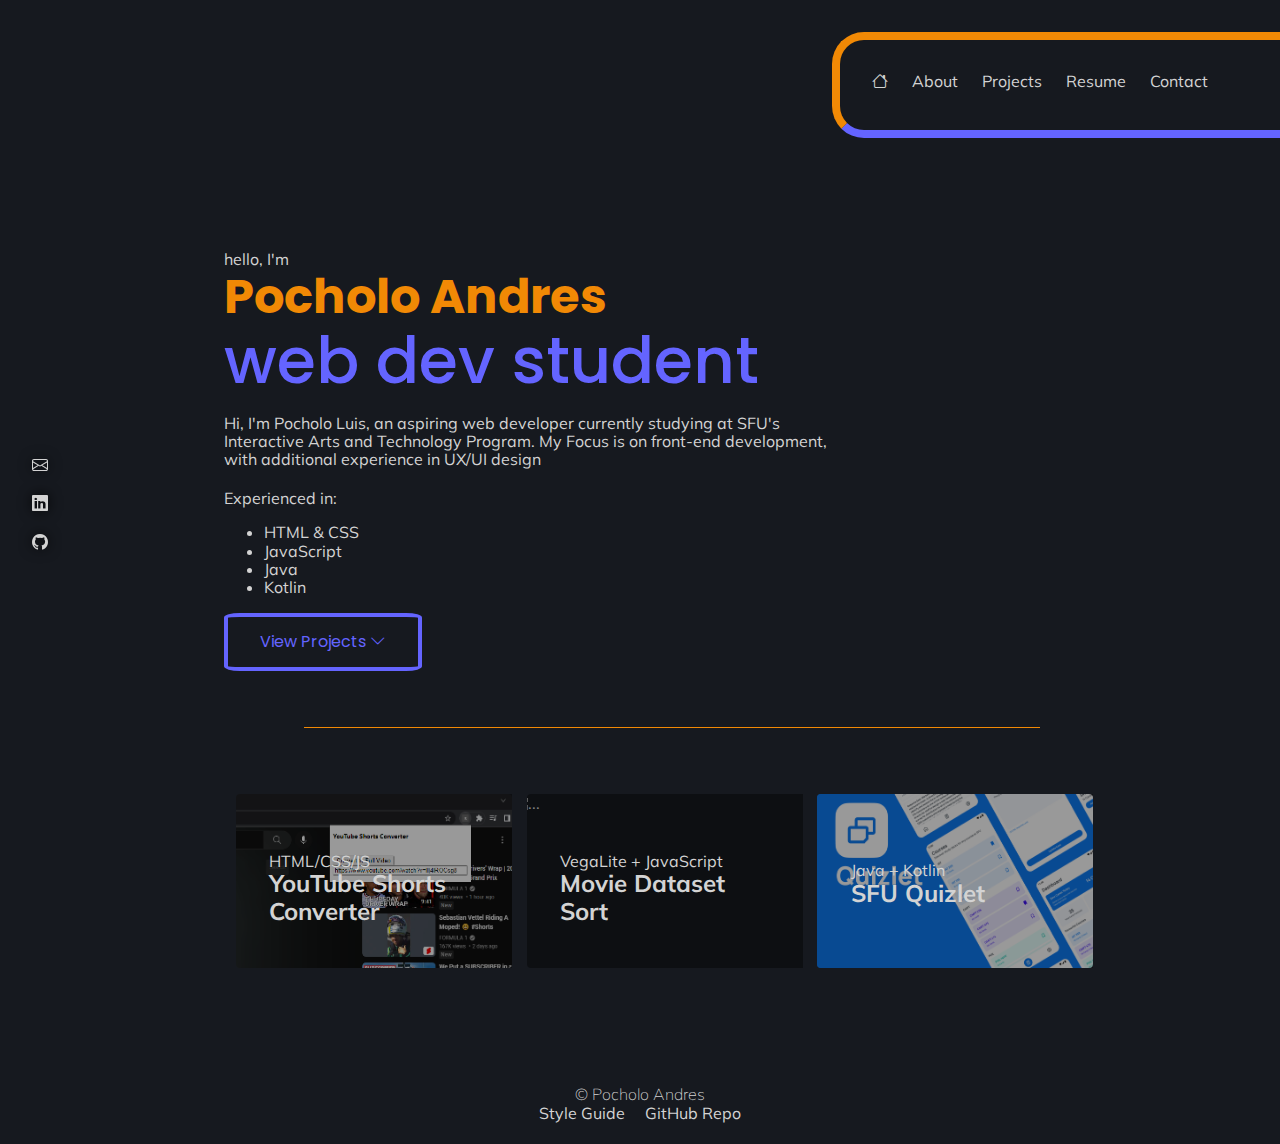
==== commit b97c0085: "resume page complete" ====
--- a/index.html
+++ b/index.html
@@ -35,7 +35,7 @@
                 <a href="index.html" style="max-width: 15%;"><i class="bi bi-house"></i></a>
                 <a href="about.html" class="main-nav-link" onmouseover="stylizeLink(this)" onmouseout="restoreLink(this)">About</a>
                 <a href="projects.html" onmouseover="stylizeLink(this)" onmouseout="restoreLink(this)">Projects</a>
-                <a href="" onmouseover="stylizeLink(this)" onmouseout="restoreLink(this)">Resume</a>
+                <a href="resume.html" onmouseover="stylizeLink(this)" onmouseout="restoreLink(this)">Resume</a>
                 <a href="contact.html" onmouseover="stylizeLink(this)" onmouseout="restoreLink(this)">Contact</a>
             </div>
         </nav>
@@ -66,37 +66,37 @@
                     <div class="row justify-content-center">
                         <!-- Example 3 -->
                         <div class="col-md-6 col-lg-4 mb-3">
-                            <a href="about.html">
+                            <a href="process1.html">
                                 <div class="hover hover-1 mx-auto" >
                                     <div class="hover-overlay"></div>
                                     <div class="hover-1-content hover-padding height-100">
-                                        <p class="hover-1-title mv-0">Arduino + Processing</p><h3 class="hover-1-title mv-0">Swift Defusal</h3>
-                                        <p class="hover-1-description mv-0"><em>Arduino and Processing Game</em></p>
+                                        <p class="hover-1-title mv-0">HTML/CSS/JS</p><h3 class="hover-1-title mv-0">YouTube Shorts Converter</h3>
+                                        <p class="hover-1-description mv-0"><em>Convert YouTube videos</em></p>
                                     </div>
-                                    <img class="img-fluid h-100" src="assets/quizlet.PNG" alt="..." />
+                                    <img class="img-fluid h-100" src="assets/pr1-title.png" alt="..." />
                                 </div>
                             </a>
                         </div>
                         <!-- Example 2 -->
                         <div class="col-md-6 col-lg-4 mb-3">
-                            <a href="about.html">
+                            <a href="process2.html">
                                 <div class="hover hover-1 mx-auto" >
                                     <div class="hover-overlay"></div>
                                     <div class="hover-1-content hover-padding height-100">
-                                        <p class="hover-1-title mv-0">Arduino + Processing</p><h3 class="hover-1-title mv-0">Swift Defusal</h3>
-                                        <p class="hover-1-description mv-0"><em>Arduino and Processing Game</em></p>
+                                        <p class="hover-1-title mv-0">VegaLite + JavaScript</p><h3 class="hover-1-title mv-0">Movie Dataset Sort</h3>
+                                        <p class="hover-1-description mv-0"><em>Dataset sorting exercise</em></p>
                                     </div>
-                                    <img class="img-fluid h-100" src="assets/quizlet.PNG" alt="..." />
+                                    <img class="img-fluid h-100" src="assets/pr2-title.png" alt="..." />
                                 </div>
                             </a>
                         </div>
                         <!-- Example 3 -->
                         <div class="col-md-6 col-lg-4 mb-3">
-                            <a href="about.html">
+                            <a href="process3.html">
                                 <div class="hover hover-1 mx-auto" >
                                     <div class="hover-overlay"></div>
                                     <div class="hover-1-content hover-padding height-100">
-                                        <p class="hover-1-title mv-0">Arduino + Processing</p><h3 class="hover-1-title mv-0">SFU Quizlet</h3>
+                                        <p class="hover-1-title mv-0">Java + Kotlin</p><h3 class="hover-1-title mv-0">SFU Quizlet</h3>
                                         <p class="hover-1-description mv-0"><em>Flashcards App for Android</em></p>
                                     </div>
                                     <img class="img-fluid h-100" src="assets/quizlet.PNG" alt="..." />
@@ -108,9 +108,26 @@
                 </div>
             </section>
 
-            
+            <!-- <div class="vertical-border"></div> -->
+
+            <!-- <div class="flex-container">
+                <div class="flex-item">
+                    <h2 class="text-med text-orange">Get in touch</p>
+                </div>
+            </div> -->
+
         </div>
+
+
         <script src="js/scripts.js"></script>
+
+        <footer>
+            <h4>	&#169; Pocholo Andres</h4>
+            <!-- <p class="no-vertical-margin">Style Guide</p> -->
+            <a href="styleguide.html">Style Guide</a>
+            <a href="https://github.com/sleepsim/P03-Portfolio">GitHub Repo</a>
+        </footer>
+
     </body>
 
 </html>--- a/css/main.css
+++ b/css/main.css
@@ -9,6 +9,7 @@
 }
 
 body {
+  position: relative;
   background-color: var(--bg-color);
   padding-bottom: 4rem;
 }
@@ -66,6 +67,25 @@
   color: white;
   width: 80%;
   height: 3rem;
+}
+
+footer {
+  position: absolute;
+  bottom: 0;
+  width: 100%;
+  height: 5rem;
+  font-family: "Mulish", sans-serif;
+  color: lightgray;
+  text-align: center;
+}
+footer a {
+  padding-right: 0.5rem;
+  padding-left: 0.5rem;
+  font-weight: 0;
+}
+footer h4 {
+  font-weight: 100;
+  margin-bottom: 0;
 }
 
 .main-nav {
@@ -247,8 +267,41 @@
   transition: color 0.5s;
 }
 
+.button-outline-orange {
+  display: inline-block;
+  padding-top: 1rem;
+  padding-bottom: 1rem;
+  padding-left: 2rem;
+  padding-right: 2rem;
+  font-family: "Poppins";
+  color: var(--orange-accent);
+  background-color: transparent;
+  text-decoration: none;
+  transition-property: background-color;
+  transition-duration: 0.5s;
+  border-radius: 8%;
+  border: 0.3rem var(--orange-accent) solid;
+  cursor: pointer;
+}
+.button-outline-orange:hover {
+  color: white;
+  background-color: var(--orange-accent);
+  transition-duration: background-color 1.5s;
+  transition: color 0.5s;
+}
+.button-outline-orange:focus {
+  color: white;
+  background-color: var(--orange-accent);
+  transition-duration: background-color 1.5s;
+  transition: color 0.5s;
+}
+
 .text-largest {
   font-size: 4rem;
+}
+
+.text-med {
+  font-size: 2rem;
 }
 
 .text-orange {
--- a/css/flexbox.css
+++ b/css/flexbox.css
@@ -9,6 +9,9 @@
 }
 .flex-container div {
   padding-left: 2rem;
+}
+.flex-container h1 {
+  font-size: 3rem;
 }
 
 .flex-item {
@@ -123,6 +126,17 @@
   border-top-color: var(--orange-accent);
 }
 
+.vertical-border-alt {
+  margin-top: 3rem;
+  margin-left: 5rem;
+  margin-right: 5rem;
+  padding-top: 0.1rem;
+  padding-left: 0rem;
+  border-top-width: 0.1rem;
+  border-top-style: solid;
+  border-top-color: var(--purple-accent);
+}
+
 /* Spacing */
 .left-padding {
   padding-left: 1rem;
@@ -132,4 +146,9 @@
   margin: 0;
 }
 
+.no-vertical-margin {
+  margin-top: 0;
+  margin-bottom: 0;
+}
+
 /* Bootstrap style container */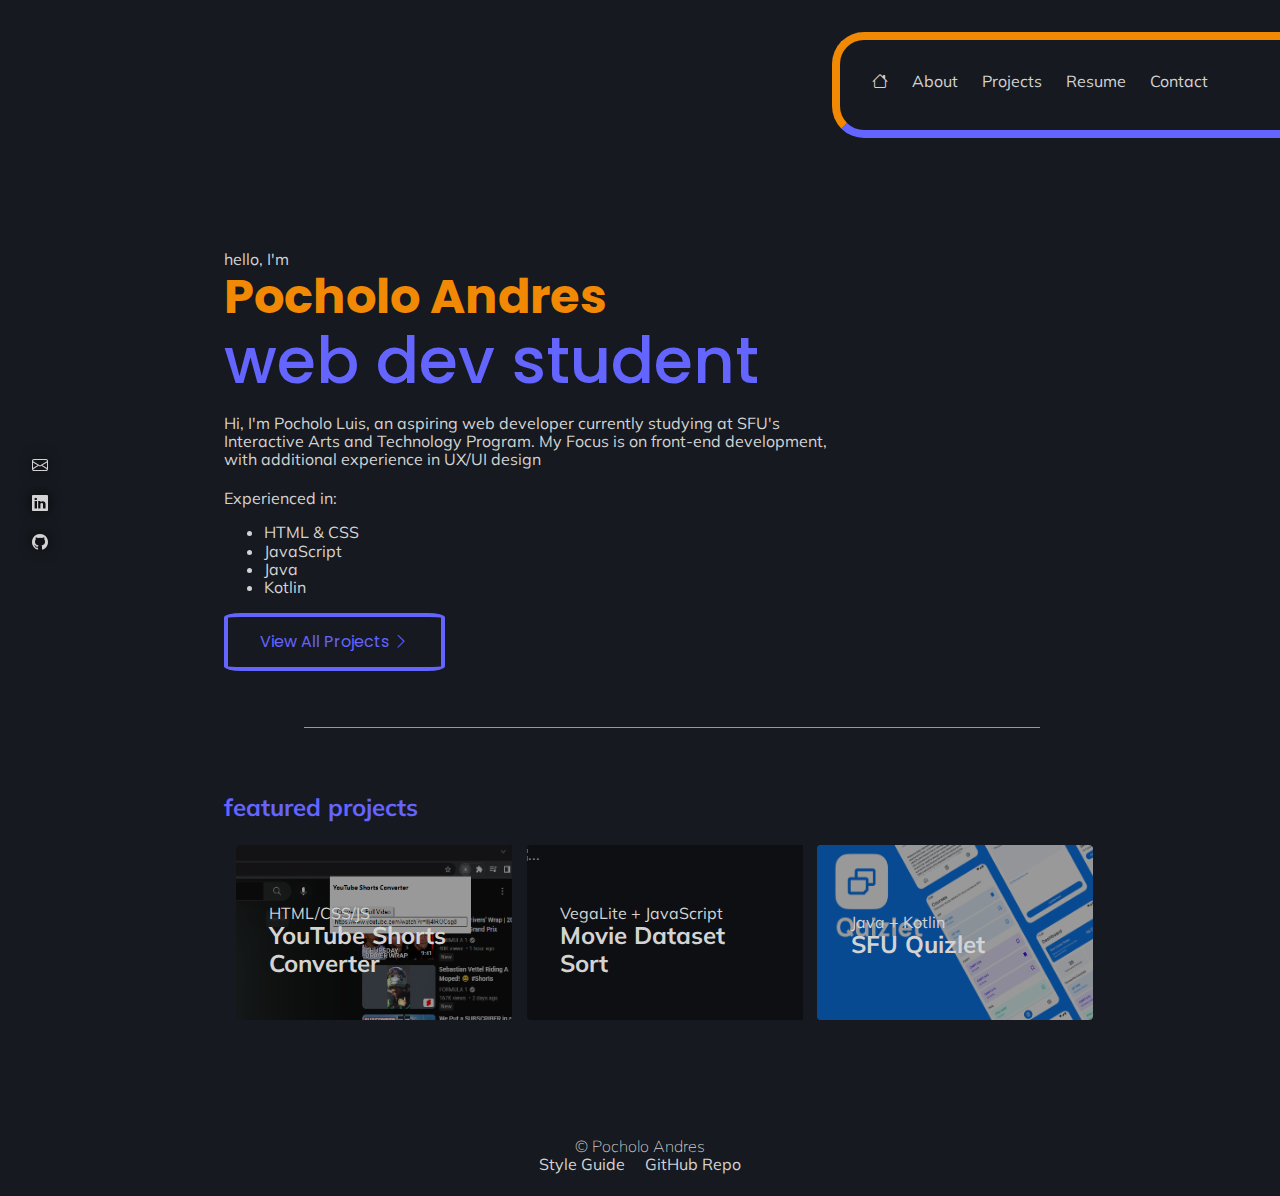
==== commit 34faa1e1: "projects page" ====
--- a/index.html
+++ b/index.html
@@ -56,12 +56,12 @@
                 </ul>
 
                 <!-- Button -->
-                <a href="#proj_list" class="button-outline-purple">View Projects <i class="bi bi-chevron-down"></i></a>
+                <a href="projects.html" class="button-outline-purple">View All Projects <i class="bi bi-chevron-right"></i></a>
             </div>
 
             <div class="vertical-border"></div>
-
             <section id="proj_list">
+                <h3 class="text-purple">featured projects</h3>
                 <div class="container">
                     <div class="row justify-content-center">
                         <!-- Example 3 -->
--- a/css/flexbox.css
+++ b/css/flexbox.css
@@ -146,6 +146,10 @@
   margin: 0;
 }
 
+.mb-0 {
+  margin-bottom: 0;
+}
+
 .no-vertical-margin {
   margin-top: 0;
   margin-bottom: 0;
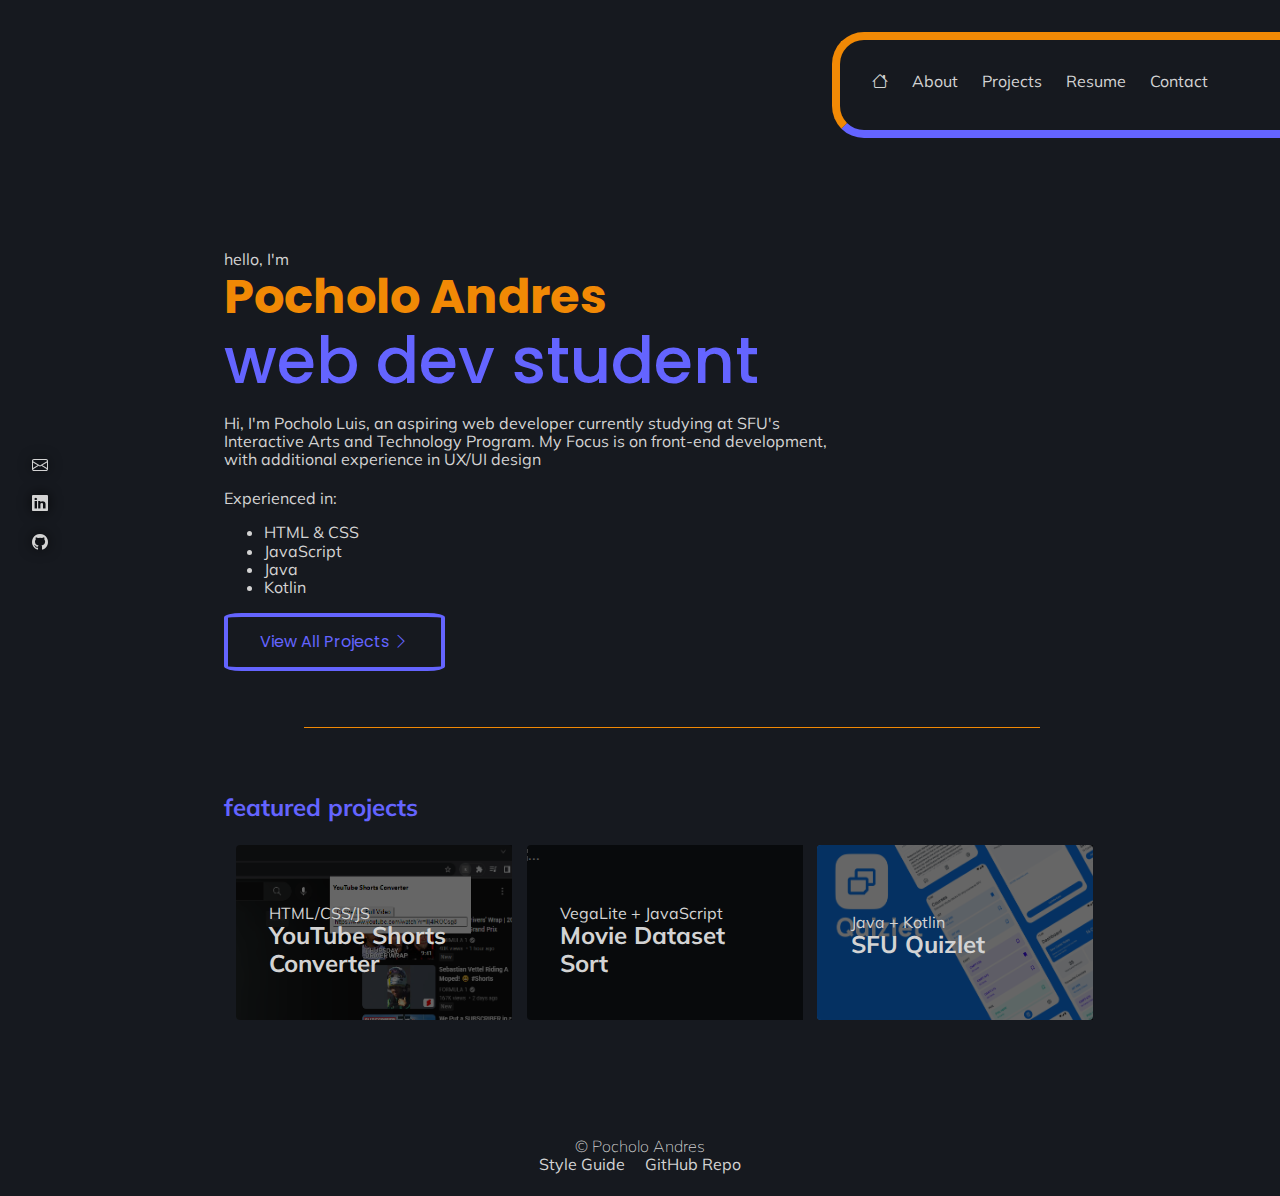
==== commit 67035748: "refactors css/scss" ====
--- a/index.html
+++ b/index.html
@@ -7,10 +7,8 @@
         <title>Template1</title>
 
         <!-- CSS -->
-        <link rel="stylesheet" href="css/main.css">
         <link rel="stylesheet" href="css/normalize.css">
-        <link rel="stylesheet" href="css/flexbox.css">
-        <link rel="stylesheet" href="css/animations.css">
+        <link rel="stylesheet" href="css/styles.css">
         <link rel="stylesheet" href="css/bootstrapcolumns.css">
 
 
--- a/css/styles.css
+++ b/css/styles.css
@@ -0,0 +1,561 @@
+/* Image Hover on main page and projects page*/
+.hover {
+  overflow: hidden;
+  position: relative;
+  padding-bottom: 60%;
+  cursor: pointer;
+  border-radius: 0.25rem;
+}
+.hover img {
+  width: 100%;
+  position: absolute;
+  top: 0;
+  left: 0;
+  transition: all 0.3s;
+  border-radius: 0.25rem;
+}
+
+.hover-overlay {
+  width: 100%;
+  height: 100%;
+  position: absolute;
+  top: 0;
+  left: 0;
+  z-index: 90;
+  transition: all 0.4s;
+}
+
+.hover-content {
+  position: relative;
+  z-index: 99;
+}
+
+.hover-1 img {
+  width: 105%;
+  position: absolute;
+  top: 0;
+  left: -5%;
+  transition: all 0.6s;
+}
+.hover-1 .hover-overlay {
+  width: 95%;
+  position: absolute;
+  background: rgba(0, 0, 0, 0.6);
+  transition: all 0.6s;
+}
+.hover-1:hover .hover-overlay {
+  width: 100%;
+  opacity: 0;
+}
+.hover-1:hover .hover-1-content {
+  width: 100%;
+  left: 0;
+  bottom: 2rem;
+  background: rgba(0, 0, 0, 0.8);
+}
+.hover-1:hover .hover-1-description {
+  opacity: 1;
+  transform: none;
+}
+.hover-1:hover img {
+  left: 0;
+}
+
+.hover-1-content {
+  width: 100%;
+  position: absolute;
+  bottom: 0;
+  left: -5%;
+  z-index: 99;
+  transition: all 0.6s;
+}
+
+.hover-1-description {
+  transform: translateY(0.5rem);
+  transition: all 0.4s;
+  opacity: 0;
+}
+
+.hover-padding {
+  padding-top: 1.5rem;
+  padding-bottom: 1.5rem;
+  padding-left: 3rem;
+  padding-right: 3rem;
+}
+
+/* Global animations*/
+/* Flexbox */
+.flex-container {
+  display: flex;
+  gap: 1.5rem;
+  margin-top: 4rem;
+}
+.flex-container img {
+  max-width: 60vw;
+}
+.flex-container div {
+  padding-left: 2rem;
+}
+.flex-container h1 {
+  font-size: 3rem;
+}
+
+.flex-item {
+  flex: 1;
+  flex-shrink: 0;
+}
+.flex-item h4 {
+  margin-top: 0;
+}
+
+.align-center {
+  align-items: center;
+}
+
+.align-start {
+  align-items: flex-start;
+}
+
+.no-wrap {
+  flex-wrap: nowrap;
+}
+
+.standard-wrap {
+  flex-wrap: wrap;
+}
+
+.justify-center {
+  justify-content: center;
+}
+
+.flex-column {
+  flex-direction: column;
+}
+
+.flex-row {
+  flex-direction: row;
+}
+
+.no-gap {
+  gap: 0;
+}
+
+.space-evenly {
+  justify-content: space-evenly;
+}
+
+.no-grow {
+  flex-grow: 0;
+  flex-basis: content;
+}
+
+/* Borders */
+.top-border {
+  position: relative;
+  border-right: 0.5rem var(--orange-accent) solid;
+  border-top: 0.5rem var(--orange-accent) solid;
+  border-bottom: 0.5rem var(--purple-accent) solid;
+  padding-top: 1rem;
+  padding-left: 2rem;
+  padding-bottom: 1rem;
+  margin-right: 70%;
+  border-radius: 0 2rem 2rem 0;
+}
+
+.render-border {
+  position: relative;
+  border-left: 0.5rem var(--orange-accent) solid;
+  border-top: 0.5rem var(--orange-accent) solid;
+  border-bottom: 0.5rem var(--purple-accent) solid;
+  padding-left: 2rem;
+  padding-bottom: 2rem;
+  padding-top: 2rem;
+  margin-right: 10%;
+  border-radius: 2rem 0rem 0rem 2rem;
+}
+
+.main-nav-border {
+  position: relative;
+  border-left: 0.5rem var(--orange-accent) solid;
+  border-top: 0.5rem var(--orange-accent) solid;
+  border-bottom: 0.5rem var(--purple-accent) solid;
+  padding-left: 2rem;
+  padding-right: 2rem;
+  padding-bottom: 2rem;
+  padding-top: 2rem;
+  margin-top: 2rem;
+  margin-right: 0%;
+  margin-left: 65%;
+  border-radius: 2rem 0rem 0rem 2rem;
+}
+
+.left-border {
+  position: relative;
+  border-left: 0.5rem var(--purple-accent) solid;
+  padding-left: 1rem;
+}
+
+.left-border-alternate {
+  position: relative;
+  border-left: 0.5rem var(--orange-accent) solid;
+  padding-left: 1rem;
+}
+
+.vertical-border {
+  margin-top: 3rem;
+  margin-left: 5rem;
+  margin-right: 5rem;
+  padding-top: 0.1rem;
+  padding-left: 0rem;
+  border-top-width: 0.1rem;
+  border-top-style: solid;
+  border-top-color: var(--orange-accent);
+}
+
+.vertical-border-alt {
+  margin-top: 3rem;
+  margin-left: 5rem;
+  margin-right: 5rem;
+  padding-top: 0.1rem;
+  padding-left: 0rem;
+  border-top-width: 0.1rem;
+  border-top-style: solid;
+  border-top-color: var(--purple-accent);
+}
+
+/* Spacing */
+.left-padding {
+  padding-left: 1rem;
+}
+
+.no-margin {
+  margin: 0;
+}
+
+.no-padding {
+  padding-left: 0 !important;
+}
+
+.mb-0 {
+  margin-bottom: 0;
+}
+
+.no-vertical-margin {
+  margin-top: 0;
+  margin-bottom: 0;
+}
+
+/* Bootstrap style container */
+/* Native Elements */
+/* Custom Classes */
+:root {
+  --bg-color: rgb(22,25,31);
+  --nav-color: rgb(15, 17, 22);
+  --white-accent: rgb(200,200,200);
+  --orange-accent: rgb(241, 137, 5);
+  --purple-accent: rgb(100,100,255);
+}
+
+body {
+  position: relative;
+  background-color: var(--bg-color);
+  padding-bottom: 4rem;
+}
+
+a {
+  color: lightgray;
+  text-decoration: none;
+  margin-bottom: 0.5rem;
+}
+a:hover {
+  color: var(--orange-accent);
+}
+a:focus {
+  color: var(--orange-accent);
+}
+
+p {
+  margin-bottom: 1.25rem;
+  max-width: 70vh;
+}
+
+code {
+  background-color: var(--nav-color);
+  filter: drop-shadow(0 0 0.4rem var(--purple-accent));
+  padding: 0.5rem;
+  display: block;
+  width: 90%;
+  margin-bottom: 1.5rem;
+}
+
+section {
+  margin-top: 4rem;
+  margin-bottom: 4rem;
+}
+
+h1 {
+  font-family: "Poppins", sans-serif;
+}
+
+h2 {
+  font-family: "Poppins", sans-serif;
+  font-weight: 500;
+}
+
+h3 {
+  font-size: 1.5rem;
+}
+
+input {
+  accent-color: var(--orange-accent);
+}
+
+input[type=text] {
+  background-color: rgb(54, 62, 99);
+  color: white;
+  width: 80%;
+  height: 3rem;
+}
+
+footer {
+  position: absolute;
+  bottom: 0;
+  width: 100%;
+  height: 5rem;
+  font-family: "Mulish", sans-serif;
+  color: lightgray;
+  text-align: center;
+}
+footer a {
+  padding-right: 0.5rem;
+  padding-left: 0.5rem;
+  font-weight: 0;
+}
+footer h4 {
+  font-weight: 100;
+  margin-bottom: 0;
+}
+
+.main-nav {
+  z-index: 9999;
+  overflow: hidden;
+  justify-content: flex-start;
+  gap: 1.5rem;
+  display: flex;
+  font-family: "Mulish";
+}
+.main-nav a {
+  text-shadow: none;
+}
+
+.main-nav-link {
+  transition: opacity 0.5s ease;
+}
+
+.sidebar {
+  height: 100%;
+  width: 12rem;
+  position: fixed;
+  z-index: 1;
+  top: 0;
+  left: 0;
+  background-color: 0;
+  overflow-x: hidden;
+  padding-top: 50vh;
+  padding-left: 1rem;
+  font-family: "Mulish", Arial, sans-serif;
+  font-weight: light;
+}
+.sidebar a {
+  padding: 6px 8px 6px 16px;
+  display: block;
+  border-radius: 1rem 0 0 1rem;
+  filter: drop-shadow(0 0 0.4rem rgb(0, 0, 0));
+}
+
+.sidebar-sg {
+  height: 100%;
+  width: 10rem;
+  position: fixed;
+  z-index: 1;
+  top: 0;
+  left: 0;
+  background-color: var(--nav-color);
+  overflow-x: hidden;
+  filter: drop-shadow(0 0 0.4rem black);
+  padding-top: 10rem;
+  padding-left: 1rem;
+  font-family: "Mulish", Arial, sans-serif;
+  font-weight: light;
+}
+.sidebar-sg a {
+  padding: 6px 8px 6px 16px;
+  display: block;
+  border-radius: 1rem 0 0 1rem;
+  filter: drop-shadow(0 0 0.4rem rgb(0, 0, 0));
+}
+
+.nav-example {
+  font-family: "Mulish", Arial, sans-serif;
+  font-weight: bold;
+  font-size: 1.5rem;
+}
+
+.main-body {
+  font-family: "Mulish", sans-serif;
+  color: lightgray;
+  margin-top: 7rem;
+  padding-left: 5rem;
+  padding-right: 5rem;
+}
+
+.main-body-sg {
+  font-family: "Mulish", sans-serif;
+  color: lightgray;
+  margin-top: 7rem;
+  padding-left: 14rem;
+  padding-right: 5rem;
+}
+
+.main-body-home {
+  font-family: "Mulish", sans-serif;
+  color: lightgray;
+  margin-top: 7rem;
+  padding-left: 14rem;
+  padding-right: 10rem;
+}
+
+.main-title {
+  margin-bottom: 4rem;
+}
+
+.color-box {
+  height: 2rem;
+  width: 35rem;
+}
+
+.button-orange {
+  display: inline-block;
+  padding: 0.5rem;
+  font-family: "Poppins";
+  color: black;
+  background-color: var(--orange-accent);
+  text-decoration: none;
+  transition-property: background-color;
+  transition-duration: 0.5s;
+  border-radius: 8%;
+  cursor: pointer;
+  border: 0;
+}
+.button-orange:hover {
+  background-color: rgba(241, 137, 5, 0.5);
+  border: 0;
+}
+.button-orange:active {
+  background-color: rgba(241, 137, 5, 0.5);
+  border: 0;
+}
+.button-orange:focus {
+  background-color: rgba(241, 137, 5, 0.5);
+  border: 0;
+}
+
+.button-purple {
+  display: inline-block;
+  padding: 0.5rem;
+  font-family: "Poppins";
+  color: var(--purple-accent);
+  background-color: var(--purple-accent);
+  text-decoration: none;
+  transition-property: background-color;
+  transition-duration: 0.5s;
+  border-radius: 8%;
+  cursor: pointer;
+  border: 0;
+}
+.button-purple:hover {
+  background-color: rgba(100, 100, 255, 0.5);
+  border: 0;
+}
+.button-purple:active {
+  background-color: rgba(100, 100, 255, 0.5);
+  border: 0;
+}
+.button-purple:focus {
+  background-color: rgba(100, 100, 255, 0.5);
+  border: 0;
+}
+
+.button-outline-purple {
+  display: inline-block;
+  padding-top: 1rem;
+  padding-bottom: 1rem;
+  padding-left: 2rem;
+  padding-right: 2rem;
+  font-family: "Poppins";
+  color: var(--purple-accent);
+  background-color: transparent;
+  text-decoration: none;
+  transition-property: background-color;
+  transition-duration: 0.5s;
+  border-radius: 8%;
+  border: 0.3rem var(--purple-accent) solid;
+  cursor: pointer;
+}
+.button-outline-purple:hover {
+  color: white;
+  background-color: var(--purple-accent);
+  transition-duration: background-color 1.5s;
+  transition: color 0.5s;
+}
+.button-outline-purple:focus {
+  color: white;
+  background-color: var(--purple-accent);
+  transition-duration: background-color 1.5s;
+  transition: color 0.5s;
+}
+
+.button-outline-orange {
+  display: inline-block;
+  padding-top: 1rem;
+  padding-bottom: 1rem;
+  padding-left: 2rem;
+  padding-right: 2rem;
+  font-family: "Poppins";
+  color: var(--orange-accent);
+  background-color: transparent;
+  text-decoration: none;
+  transition-property: background-color;
+  transition-duration: 0.5s;
+  border-radius: 8%;
+  border: 0.3rem var(--orange-accent) solid;
+  cursor: pointer;
+}
+.button-outline-orange:hover {
+  color: white;
+  background-color: var(--orange-accent);
+  transition-duration: background-color 1.5s;
+  transition: color 0.5s;
+}
+.button-outline-orange:focus {
+  color: white;
+  background-color: var(--orange-accent);
+  transition-duration: background-color 1.5s;
+  transition: color 0.5s;
+}
+
+.text-largest {
+  font-size: 4rem;
+}
+
+.text-med {
+  font-size: 2rem;
+}
+
+.text-orange {
+  color: var(--orange-accent);
+}
+
+.text-purple {
+  color: var(--purple-accent);
+}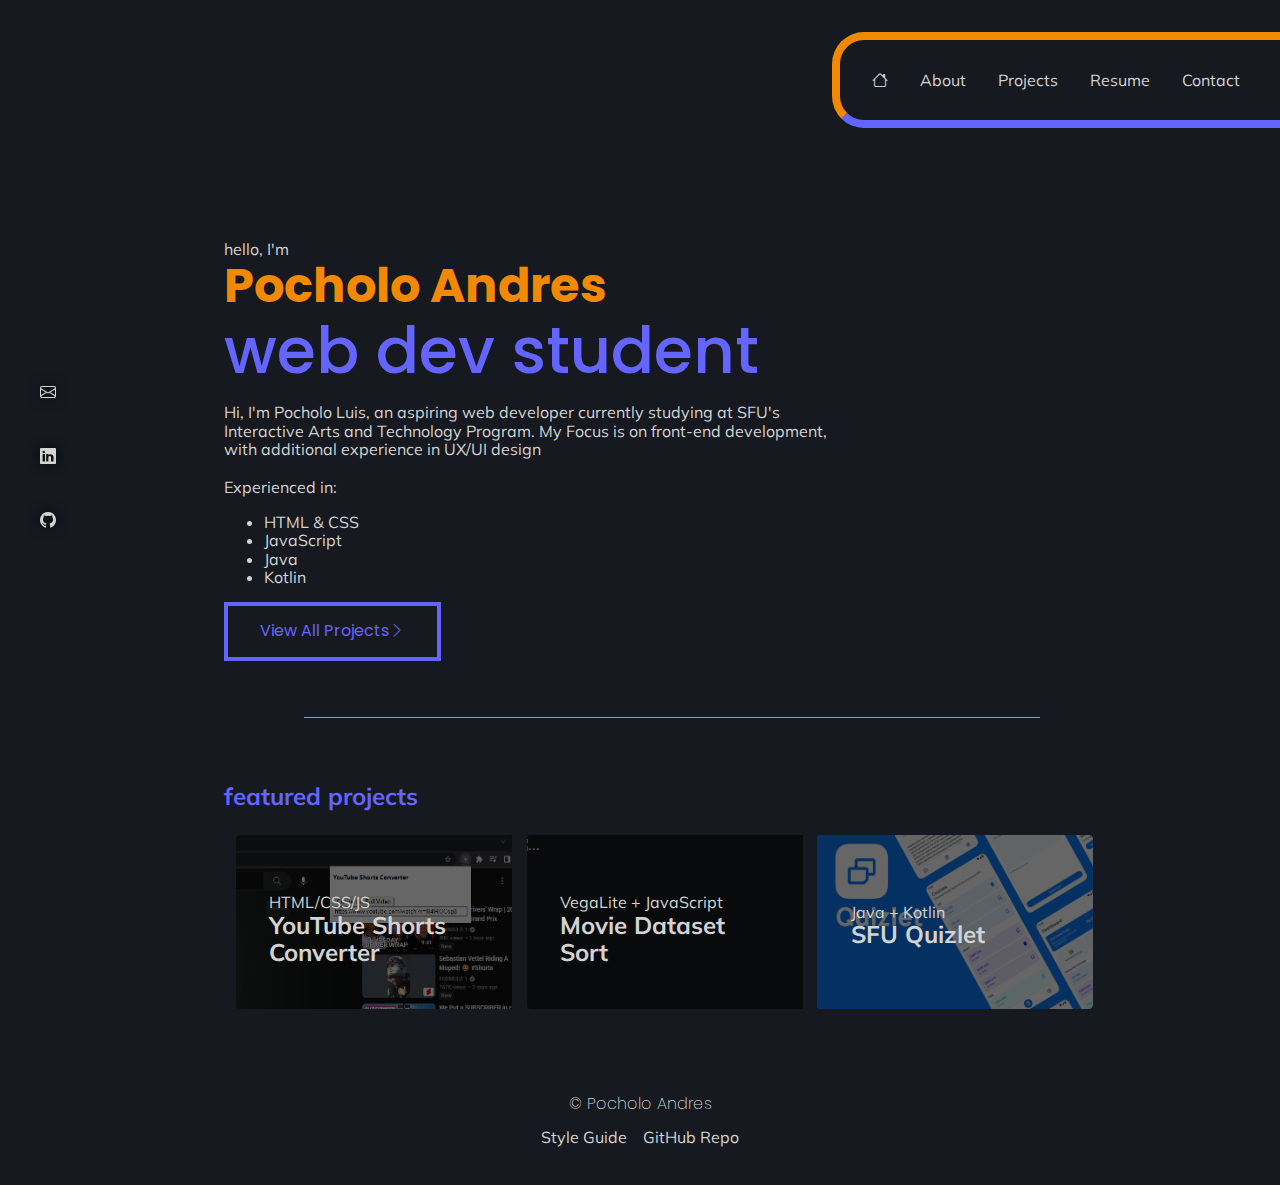
==== commit 783435f9: "Finalize main page + projects" ====
--- a/index.html
+++ b/index.html
@@ -3,6 +3,7 @@
 <html lang="en">
 
     <head>
+        <meta name="viewport" content="width=device-width, initial-scale=1">
         <meta charset="utf-8">
         <title>Template1</title>
 
@@ -22,20 +23,134 @@
 
     <body>
 
+        <!-- Sidebar -->
         <div class="sidebar">
-            <a href="mailto:pandres@sfu.ca"><i class="bi bi-envelope"></i></a>
-            <a href="https://www.linkedin.com/in/pocholo-andres/"><i class="bi bi-linkedin"></i></a>
-            <a href="https://github.com/sleepsim"><i class="bi bi-github"></i></a>
+            <div class="social-icon-animate">
+                <ul class="flex-column">
+
+                    <!-- Email -->
+                    <li>
+                        <a class="google" href="mailto:pandres@sfu.ca">
+                            <span></span>
+                            <span></span>
+                            <span></span>
+                            <span></span>
+                            <i class="bi bi-envelope" aria-hidden="true"></i>
+                        </a>
+                    </li>
+                    <!-- Linked In -->
+                    <li>
+                        <a class="linkedIn" href="https://www.linkedin.com/in/pocholo-andres/">
+                            <span></span>
+                            <span></span>
+                            <span></span>
+                            <span></span>
+                            <i class="bi bi-linkedin" aria-hidden="true"></i>
+                        </a>
+                    </li>
+
+                    <!-- Github -->
+                    <li>
+                        <a class="github" href="https://github.com/sleepsim">
+                            <span></span>
+                            <span></span>
+                            <span></span>
+                            <span></span>
+                            <i class="bi bi-github" aria-hidden="true"></i>
+                        </a>
+                    </li>
+                </ul>
+            </div>
         </div>
-
+        
+        <!-- Navigation border -->
         <nav class="main-nav-border">
             <div class="main-nav">
-                <a href="index.html" style="max-width: 15%;"><i class="bi bi-house"></i></a>
-                <a href="about.html" class="main-nav-link" onmouseover="stylizeLink(this)" onmouseout="restoreLink(this)">About</a>
-                <a href="projects.html" onmouseover="stylizeLink(this)" onmouseout="restoreLink(this)">Projects</a>
-                <a href="resume.html" onmouseover="stylizeLink(this)" onmouseout="restoreLink(this)">Resume</a>
-                <a href="contact.html" onmouseover="stylizeLink(this)" onmouseout="restoreLink(this)">Contact</a>
-            </div>
+                <div class="navigation-animate">
+                    <ul>
+                        <!-- Home -->
+                        <li>
+                            <a class="orange" href="index.html">
+                                <span></span>
+                                <span></span>
+                                <span></span>
+                                <span></span>
+                                <i class="bi bi-house" aria-hidden="true"></i>
+                            </a>
+                        </li>
+                        <!-- Linked In -->
+                        <li>
+                            <a class="orange" href="about.html">
+                                <span></span>
+                                <span></span>
+                                <span></span>
+                                <span></span>
+                                About
+                            </a>
+                        </li>
+    
+                        <!-- Github -->
+                        <li>
+                            <a class="orange" href="projects.html">
+                                <span></span>
+                                <span></span>
+                                <span></span>
+                                <span></span>
+                                Projects
+                            </a>
+                        </li>
+
+                        <li>
+                            <a class="orange" href="resume.html">
+                                <span></span>
+                                <span></span>
+                                <span></span>
+                                <span></span>
+                                Resume
+                            </a>
+                        </li>
+
+                        <li>
+                            <a class="orange" href="contact.html">
+                                <span></span>
+                                <span></span>
+                                <span></span>
+                                <span></span>
+                                Contact
+                            </a>
+                        </li>
+
+                        <!-- Hamburger navigation testing -->
+                        <!-- <li>
+                            <a class="orange">
+                                <span></span>
+                                <span></span>
+                                <span></span>
+                                <span></span>
+                                <button class="hamburger">
+                                    <i class="menuIcon bi bi-list">asdasd</i>
+                                    <i class="closeIcon material-icons">close</i>
+                                </button>
+                            </a>
+                        </li> -->
+                    </ul>
+                </div>
+            </div>
+
+            <!-- <ul class="menu">
+                <li><a class="menuItem" href="#">Home</a></li>
+                <li><a class="menuItem" href="#">About</a></li>
+                <li><a class="menuItem" href="#">Projects</a></li>
+                <li><a class="menuItem" href="#">Resume</a></li>
+                <li><a class="menuItem" href="#">Contact</a></li>
+            </ul> -->
+
+              <!-- <button class="hamburger">
+                
+                <i class="menuIcon material-icons">menu</i>
+                <i class="closeIcon material-icons">close</i>
+              </button> -->
+              
         </nav>
 
         <div class="main-body-home">
@@ -53,8 +168,11 @@
                     <li>Kotlin</li>
                 </ul>
 
-                <!-- Button -->
-                <a href="projects.html" class="button-outline-purple">View All Projects <i class="bi bi-chevron-right"></i></a>
+                <!-- Button -->                
+                <div class="animated-button-purple no-padding">
+                    <a href="projects.html"><span>View All Projects<i class="bi bi-chevron-right"></i></span></a>
+                </div>
+
             </div>
 
             <div class="vertical-border"></div>
@@ -106,24 +224,41 @@
                 </div>
             </section>
 
-            <!-- <div class="vertical-border"></div> -->
-
-            <!-- <div class="flex-container">
-                <div class="flex-item">
-                    <h2 class="text-med text-orange">Get in touch</p>
-                </div>
-            </div> -->
-
         </div>
 
 
         <script src="js/scripts.js"></script>
 
         <footer>
-            <h4>	&#169; Pocholo Andres</h4>
-            <!-- <p class="no-vertical-margin">Style Guide</p> -->
-            <a href="styleguide.html">Style Guide</a>
-            <a href="https://github.com/sleepsim/P03-Portfolio">GitHub Repo</a>
+            <h4>&#169; Pocholo Andres</h4>
+
+            <div class="main-nav margin-auto width-50 justify-center">
+                <div class="navigation-animate2">
+                    <ul>
+                        <!-- Email -->
+                        <li>
+                            <a class="orange" href="styleguide.html">
+                                <span></span>
+                                <span></span>
+                                <span></span>
+                                <span></span>
+                                Style Guide
+                            </a>
+                        </li>
+                        <!-- Linked In -->
+                        <li>
+                            <a class="orange" href="https://github.com/sleepsim/P03-Portfolio">
+                                <span></span>
+                                <span></span>
+                                <span></span>
+                                <span></span>
+                                GitHub Repo
+                            </a>
+                        </li>
+                    </ul>
+                </div>
+            </div>
+
         </footer>
 
     </body>
--- a/css/styles.css
+++ b/css/styles.css
@@ -1,3 +1,36 @@
+@media screen and (max-width: 1170px) {
+  body .main-nav {
+    font-size: 0.8rem;
+  }
+  body .main-nav-border {
+    padding: 0.75rem;
+    margin-left: 60%;
+  }
+}
+@media screen and (max-width: 992px) {
+  body .main-body-home {
+    padding-left: 10rem;
+    padding-right: 6rem;
+  }
+  body .main-nav-border {
+    margin-left: 50%;
+  }
+  body .main-nav {
+    right: 0;
+  }
+}
+@media screen and (max-width: 768px) {
+  body .main-body-home {
+    padding-left: 6rem;
+    padding-right: 2rem;
+  }
+  body .main-nav {
+    font-size: 0.8rem;
+  }
+  body .main-nav-border {
+    margin-left: 54%;
+  }
+}
 /* Image Hover on main page and projects page*/
 .hover {
   overflow: hidden;
@@ -84,6 +117,426 @@
 }
 
 /* Global animations*/
+.animated-button-purple a {
+  display: block;
+  padding-top: 1rem;
+  padding-bottom: 1rem;
+  padding-left: 2rem;
+  padding-right: 2rem;
+  font-family: "Poppins", sans-serif;
+  text-decoration: none;
+  color: var(--purple-accent);
+  border: 0.3rem var(--purple-accent) solid;
+  position: relative;
+  transition: all 0.35s;
+}
+.animated-button-purple a span {
+  position: relative;
+  z-index: 2;
+}
+.animated-button-purple a:after {
+  position: absolute;
+  content: "";
+  top: 0;
+  left: 0;
+  width: 0;
+  height: 100%;
+  background: var(--purple-accent);
+  transition: all 0.35s;
+}
+.animated-button-purple a:hover {
+  color: #fff;
+}
+.animated-button-purple a:hover:after {
+  width: 100%;
+}
+
+.animated-button-orange a {
+  display: block;
+  padding-top: 1rem;
+  padding-bottom: 1rem;
+  padding-left: 2rem;
+  padding-right: 2rem;
+  font-family: "Poppins", sans-serif;
+  text-decoration: none;
+  color: var(--orange-accent);
+  border: 0.3rem var(--orange-accent) solid;
+  position: relative;
+  transition: all 0.35s;
+}
+.animated-button-orange a span {
+  position: relative;
+  z-index: 2;
+}
+.animated-button-orange a:after {
+  position: absolute;
+  content: "";
+  top: 0;
+  left: 0;
+  width: 0;
+  height: 100%;
+  background: var(--orange-accent);
+  transition: all 0.35s;
+}
+.animated-button-orange a:hover {
+  color: #fff;
+}
+.animated-button-orange a:hover:after {
+  width: 100%;
+}
+
+.social-icon-animate ul {
+  position: absolute;
+  margin: 0;
+  padding: 0;
+  display: flex;
+}
+.social-icon-animate ul li {
+  list-style: none;
+}
+.social-icon-animate ul li a {
+  display: block;
+  position: relative;
+  width: 4rem;
+  height: 100%;
+  line-height: 4rem;
+  font-size: 1rem;
+  text-align: center;
+  text-decoration: none;
+  color: lightgray;
+  margin: 0;
+  transition: 0.5s;
+}
+.social-icon-animate ul li a span {
+  position: absolute;
+  transition: transform 0.5s;
+}
+.social-icon-animate ul li a span:nth-child(1) {
+  width: 100%;
+  height: 3px;
+  opacity: 0;
+  background: lightgray;
+  top: 0;
+  left: 0;
+  transform-origin: right;
+}
+.social-icon-animate ul li a span:nth-child(3) {
+  width: 100%;
+  height: 3px;
+  opacity: 0;
+  background: lightgray;
+  bottom: 0;
+  left: 0;
+  transform-origin: left;
+}
+.social-icon-animate ul li a span:nth-child(2) {
+  width: 3px;
+  height: 100%;
+  background: #404040;
+  top: 0;
+  left: 0;
+  transform: scale(0);
+  transform-origin: bottom;
+}
+.social-icon-animate ul li a span:nth-child(4) {
+  width: 3px;
+  height: 100%;
+  background: #404040;
+  top: 0;
+  right: 0;
+  transform: scale(0);
+  transform-origin: top;
+}
+.social-icon-animate ul li a:hover span:nth-child(1) {
+  transform: scaleX(0);
+  transform: opacity(1);
+  transform-origin: left;
+  transition: transform 0.5s;
+}
+.social-icon-animate ul li a:hover span:nth-child(3) {
+  transform: scaleX(0);
+  transform-origin: right;
+  transition: transform 0.5s;
+}
+.social-icon-animate ul li a:hover span:nth-child(2) {
+  transform: scale(1);
+  transform-origin: top;
+  transition: transform 0.5s;
+}
+.social-icon-animate ul li a:hover span:nth-child(4) {
+  transform: scale(1);
+  transform-origin: bottom;
+  transition: transform 0.5s;
+}
+.social-icon-animate ul li a:hover:nth-child(3) {
+  color: #c32aa3;
+}
+.social-icon-animate ul li a:hover:nth-child(4) {
+  color: #dd4b39;
+}
+.social-icon-animate ul li a .twitter {
+  color: #1da1f2;
+}
+.social-icon-animate .github:hover {
+  color: #6e5494;
+}
+.social-icon-animate .github:hover span {
+  background: #6e5494;
+}
+.social-icon-animate .linkedIn:hover {
+  color: #0a66c2;
+}
+.social-icon-animate .linkedIn:hover span {
+  background: #0a66c2;
+}
+.social-icon-animate .instagram:hover {
+  color: #6e5494;
+}
+.social-icon-animate .instagram:hover span {
+  background: #6e5494;
+}
+.social-icon-animate .google:hover {
+  color: var(--orange-accent);
+}
+.social-icon-animate .google:hover span {
+  background: var(--orange-accent);
+}
+
+.navigation-animate ul {
+  position: relative;
+  margin: 0;
+  padding: 0;
+  display: flex;
+}
+.navigation-animate ul li {
+  list-style: none;
+}
+.navigation-animate ul li a {
+  display: block;
+  position: relative;
+  width: 100%;
+  height: 100%;
+  line-height: 3rem;
+  text-align: center;
+  text-decoration: none;
+  color: lightgray;
+  margin: 0 1rem;
+  transition: 0.5s;
+}
+.navigation-animate ul li a span {
+  position: absolute;
+  transition: transform 0.5s;
+}
+.navigation-animate ul li a span:nth-child(1) {
+  width: 100%;
+  height: 3px;
+  background: var(--purple-accent);
+  top: 0;
+  left: 0;
+  transform: scale(0);
+  transform-origin: right;
+}
+.navigation-animate ul li a span:nth-child(3) {
+  width: 100%;
+  height: 3px;
+  background: var(--purple-accent);
+  bottom: 0;
+  left: 0;
+  transform: scale(0);
+  transform-origin: left;
+}
+.navigation-animate ul li a span:nth-child(2) {
+  width: 3px;
+  height: 100%;
+  background: var(--purple-accent);
+  top: 0;
+  left: 0;
+  transform: scale(0);
+  transform-origin: bottom;
+}
+.navigation-animate ul li a span:nth-child(4) {
+  width: 3px;
+  height: 100%;
+  background: var(--purple-accent);
+  top: 0;
+  right: 0;
+  transform: scale(0);
+  transform-origin: top;
+}
+.navigation-animate ul li a:hover span:nth-child(1) {
+  transform: scaleX(1);
+  transform-origin: right;
+  transition: transform 0.5s;
+}
+.navigation-animate ul li a:hover span:nth-child(3) {
+  transform: scaleX(1);
+  transform-origin: left;
+  transition: transform 0.5s;
+}
+.navigation-animate ul li a:hover span:nth-child(2) {
+  transform: scale(0);
+  transform-origin: top;
+  transition: transform 0.5s;
+}
+.navigation-animate ul li a:hover span:nth-child(4) {
+  transform: scale(0);
+  transform-origin: bottom;
+  transition: transform 0.5s;
+}
+.navigation-animate ul li a:hover:nth-child(3) {
+  color: #c32aa3;
+}
+.navigation-animate ul li a:hover:nth-child(4) {
+  color: #dd4b39;
+}
+.navigation-animate ul li a .twitter {
+  color: #1da1f2;
+}
+.navigation-animate .orange:hover {
+  color: var(--orange-accent);
+}
+.navigation-animate .orange:hover span {
+  background: var(--orange-accent);
+}
+
+.navigation-animate2 ul {
+  position: relative;
+  margin: 0;
+  padding: 0;
+  display: flex;
+}
+.navigation-animate2 ul li {
+  list-style: none;
+}
+.navigation-animate2 ul li a {
+  display: block;
+  position: relative;
+  width: 100%;
+  height: 100%;
+  line-height: 3rem;
+  text-align: center;
+  text-decoration: none;
+  color: lightgray;
+  margin: 0;
+  transition: 0.5s;
+}
+.navigation-animate2 ul li a span {
+  position: absolute;
+  transition: transform 0.5s;
+}
+.navigation-animate2 ul li a span:nth-child(1) {
+  width: 100%;
+  height: 3px;
+  background: var(--purple-accent);
+  top: 0;
+  left: 0;
+  transform: scale(0);
+  transform-origin: right;
+}
+.navigation-animate2 ul li a span:nth-child(3) {
+  width: 100%;
+  height: 3px;
+  background: var(--purple-accent);
+  bottom: 0;
+  left: 0;
+  transform: scale(0);
+  transform-origin: top;
+}
+.navigation-animate2 ul li a span:nth-child(2) {
+  width: 3px;
+  height: 100%;
+  background: var(--purple-accent);
+  top: 0;
+  left: 0;
+  transform: scale(0);
+  transform-origin: left;
+}
+.navigation-animate2 ul li a span:nth-child(4) {
+  width: 3px;
+  height: 100%;
+  background: var(--purple-accent);
+  top: 0;
+  right: 0;
+  transform: scale(0);
+  transform-origin: top;
+}
+.navigation-animate2 ul li a:hover span:nth-child(1) {
+  transform: scaleX(0);
+  transform-origin: right;
+  transition: transform 0.5s;
+}
+.navigation-animate2 ul li a:hover span:nth-child(3) {
+  transform: scaleX(1);
+  transform-origin: bottom;
+  transition: transform 0.5s;
+}
+.navigation-animate2 ul li a:hover span:nth-child(2) {
+  transform: scale(0);
+  transform-origin: bottom;
+  transition: transform 0.5s;
+}
+.navigation-animate2 ul li a:hover span:nth-child(4) {
+  transform: scale(0);
+  transform-origin: bottom;
+  transition: transform 0.5s;
+}
+.navigation-animate2 ul li a:hover:nth-child(3) {
+  color: #c32aa3;
+}
+.navigation-animate2 ul li a:hover:nth-child(4) {
+  color: #dd4b39;
+}
+.navigation-animate2 ul li a .twitter {
+  color: #1da1f2;
+}
+.navigation-animate2 .orange:hover {
+  color: var(--orange-accent);
+}
+.navigation-animate2 .orange:hover span {
+  background: var(--orange-accent);
+}
+
+.menuItem {
+  display: block;
+  margin: 2rem 4rem;
+  font-size: 1.8rem;
+  color: white;
+  text-decoration: none;
+}
+
+.menuItem:hover {
+  text-decoration: underline;
+}
+
+.hamburger {
+  z-index: 9999;
+  background: white;
+  cursor: pointer;
+}
+
+.closeIcon {
+  display: none;
+}
+
+.menu {
+  position: fixed;
+  transform: translateY(-110%);
+  transition: transform 0.2s;
+  top: 0;
+  left: 0;
+  right: 0;
+  bottom: 0;
+  z-index: 99;
+  background: black;
+  color: white;
+  list-style: none;
+  padding-top: 4rem;
+}
+
+.showMenu {
+  transform: translateY(0);
+}
+
 /* Flexbox */
 .flex-container {
   display: flex;
@@ -126,6 +579,10 @@
 
 .justify-center {
   justify-content: center;
+}
+
+.justify-flex-start {
+  justify-content: flex-start;
 }
 
 .flex-column {
@@ -179,10 +636,10 @@
   border-left: 0.5rem var(--orange-accent) solid;
   border-top: 0.5rem var(--orange-accent) solid;
   border-bottom: 0.5rem var(--purple-accent) solid;
-  padding-left: 2rem;
-  padding-right: 2rem;
-  padding-bottom: 2rem;
-  padding-top: 2rem;
+  padding-left: 0rem;
+  padding-right: 0rem;
+  padding-bottom: 1rem;
+  padding-top: 1rem;
   margin-top: 2rem;
   margin-right: 0%;
   margin-left: 65%;
@@ -245,6 +702,14 @@
   margin-bottom: 0;
 }
 
+.margin-auto {
+  margin: auto;
+}
+
+.width-50 {
+  width: 50%;
+}
+
 /* Bootstrap style container */
 /* Native Elements */
 /* Custom Classes */
@@ -322,9 +787,11 @@
   bottom: 0;
   width: 100%;
   height: 5rem;
-  font-family: "Mulish", sans-serif;
+  font-family: "Poppins", sans-serif;
   color: lightgray;
   text-align: center;
+  margin-top: 2rem;
+  margin-bottom: 2rem;
 }
 footer a {
   padding-right: 0.5rem;
@@ -332,14 +799,14 @@
   font-weight: 0;
 }
 footer h4 {
-  font-weight: 100;
+  font-weight: 200;
   margin-bottom: 0;
 }
 
 .main-nav {
+  position: relative;
   z-index: 9999;
   overflow: hidden;
-  justify-content: flex-start;
   gap: 1.5rem;
   display: flex;
   font-family: "Mulish";
@@ -361,13 +828,12 @@
   left: 0;
   background-color: 0;
   overflow-x: hidden;
-  padding-top: 50vh;
+  padding-top: 40vh;
   padding-left: 1rem;
   font-family: "Mulish", Arial, sans-serif;
   font-weight: light;
 }
 .sidebar a {
-  padding: 6px 8px 6px 16px;
   display: block;
   border-radius: 1rem 0 0 1rem;
   filter: drop-shadow(0 0 0.4rem rgb(0, 0, 0));
@@ -501,12 +967,16 @@
   border-radius: 8%;
   border: 0.3rem var(--purple-accent) solid;
   cursor: pointer;
+  animation: translateRight 0.3 linear;
+  animation-timing-function: ease;
 }
 .button-outline-purple:hover {
   color: white;
   background-color: var(--purple-accent);
   transition-duration: background-color 1.5s;
   transition: color 0.5s;
+  animation: translateRight 0.3 linear;
+  animation-timing-function: ease-in;
 }
 .button-outline-purple:focus {
   color: white;
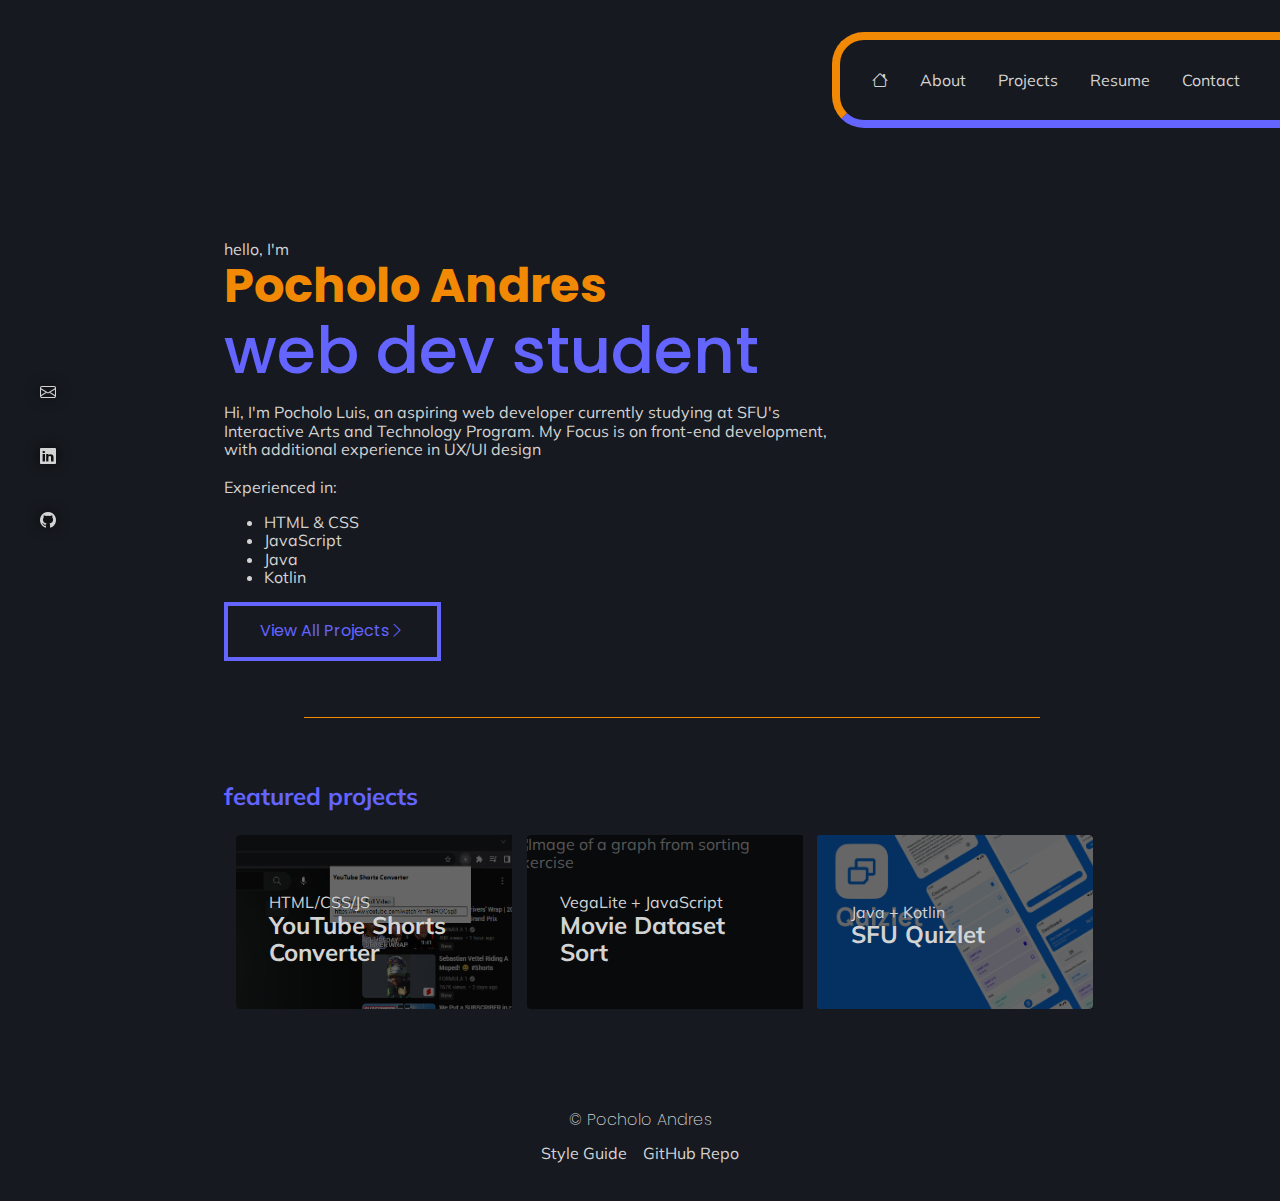
==== commit ebc0cac7: "Change Page Titles" ====
--- a/index.html
+++ b/index.html
@@ -1,11 +1,11 @@
 <!doctype html>
 
 <html lang="en">
-
+    
     <head>
         <meta name="viewport" content="width=device-width, initial-scale=1">
         <meta charset="utf-8">
-        <title>Template1</title>
+        <title>Home</title>
 
         <!-- CSS -->
         <link rel="stylesheet" href="css/normalize.css">
@@ -89,7 +89,7 @@
                             </a>
                         </li>
     
-                        <!-- Github -->
+                        <!-- Projects -->
                         <li>
                             <a class="orange" href="projects.html">
                                 <span></span>
@@ -99,7 +99,7 @@
                                 Projects
                             </a>
                         </li>
-
+                        <!-- Resume -->
                         <li>
                             <a class="orange" href="resume.html">
                                 <span></span>
@@ -108,8 +108,8 @@
                                 <span></span>
                                 Resume
                             </a>
-                        </li>
-
+                        </li>   
+                        <!-- Contact -->
                         <li>
                             <a class="orange" href="contact.html">
                                 <span></span>
@@ -189,7 +189,7 @@
                                         <p class="hover-1-title mv-0">HTML/CSS/JS</p><h3 class="hover-1-title mv-0">YouTube Shorts Converter</h3>
                                         <p class="hover-1-description mv-0"><em>Convert YouTube videos</em></p>
                                     </div>
-                                    <img class="img-fluid h-100" src="assets/pr1-title.png" alt="..." />
+                                    <img class="img-fluid h-100" src="assets/pr1-title.png" alt="Image of shorts converter in action">
                                 </div>
                             </a>
                         </div>
@@ -202,7 +202,7 @@
                                         <p class="hover-1-title mv-0">VegaLite + JavaScript</p><h3 class="hover-1-title mv-0">Movie Dataset Sort</h3>
                                         <p class="hover-1-description mv-0"><em>Dataset sorting exercise</em></p>
                                     </div>
-                                    <img class="img-fluid h-100" src="assets/pr2-title.png" alt="..." />
+                                    <img class="img-fluid h-100" src="assets/pr2-title.png" alt="Image of a graph from sorting exercise">
                                 </div>
                             </a>
                         </div>
@@ -215,7 +215,7 @@
                                         <p class="hover-1-title mv-0">Java + Kotlin</p><h3 class="hover-1-title mv-0">SFU Quizlet</h3>
                                         <p class="hover-1-description mv-0"><em>Flashcards App for Android</em></p>
                                     </div>
-                                    <img class="img-fluid h-100" src="assets/quizlet.PNG" alt="..." />
+                                    <img class="img-fluid h-100" src="assets/quizlet.PNG" alt="Logo for SFU Quizlet">
                                 </div>
                             </a>
                         </div>
@@ -232,6 +232,7 @@
         <footer>
             <h4>&#169; Pocholo Andres</h4>
 
+            <!-- Github/ Styleguide -->
             <div class="main-nav margin-auto width-50 justify-center">
                 <div class="navigation-animate2">
                     <ul>
@@ -258,7 +259,6 @@
                     </ul>
                 </div>
             </div>
-
         </footer>
 
     </body>
--- a/css/styles.css
+++ b/css/styles.css
@@ -28,7 +28,26 @@
     font-size: 0.8rem;
   }
   body .main-nav-border {
-    margin-left: 54%;
+    margin-left: 20%;
+  }
+}
+@media screen and (max-width: 576px) {
+  body .main-body-home {
+    padding-left: 5rem;
+    padding-right: 1rem;
+  }
+  body .text-largest {
+    font-size: 2rem;
+  }
+  body .main-nav {
+    font-size: 0.7rem;
+    gap: 0;
+  }
+  body .flex-container {
+    flex-direction: column;
+  }
+  body .main-nav-border {
+    margin-left: 0%;
   }
 }
 /* Image Hover on main page and projects page*/
@@ -249,7 +268,6 @@
 }
 .social-icon-animate ul li a:hover span:nth-child(1) {
   transform: scaleX(0);
-  transform: opacity(1);
   transform-origin: left;
   transition: transform 0.5s;
 }
@@ -330,7 +348,7 @@
 .navigation-animate ul li a span:nth-child(1) {
   width: 100%;
   height: 3px;
-  background: var(--purple-accent);
+  background: var(--orange-accent);
   top: 0;
   left: 0;
   transform: scale(0);
@@ -372,6 +390,7 @@
   transform: scaleX(1);
   transform-origin: left;
   transition: transform 0.5s;
+  background: var(--purple-accent);
 }
 .navigation-animate ul li a:hover span:nth-child(2) {
   transform: scale(0);
@@ -544,7 +563,7 @@
   margin-top: 4rem;
 }
 .flex-container img {
-  max-width: 60vw;
+  max-width: 40vw;
 }
 .flex-container div {
   padding-left: 2rem;
@@ -697,6 +716,10 @@
   margin-bottom: 0;
 }
 
+.mb-5 {
+  margin-bottom: 5rem;
+}
+
 .no-vertical-margin {
   margin-top: 0;
   margin-bottom: 0;
@@ -796,7 +819,6 @@
 footer a {
   padding-right: 0.5rem;
   padding-left: 0.5rem;
-  font-weight: 0;
 }
 footer h4 {
   font-weight: 200;
@@ -826,12 +848,10 @@
   z-index: 1;
   top: 0;
   left: 0;
-  background-color: 0;
   overflow-x: hidden;
   padding-top: 40vh;
   padding-left: 1rem;
   font-family: "Mulish", Arial, sans-serif;
-  font-weight: light;
 }
 .sidebar a {
   display: block;
@@ -852,7 +872,6 @@
   padding-top: 10rem;
   padding-left: 1rem;
   font-family: "Mulish", Arial, sans-serif;
-  font-weight: light;
 }
 .sidebar-sg a {
   padding: 6px 8px 6px 16px;
@@ -873,6 +892,11 @@
   margin-top: 7rem;
   padding-left: 5rem;
   padding-right: 5rem;
+  margin-bottom: 5rem;
+}
+.main-body img {
+  margin-top: 2rem;
+  margin-bottom: 2rem;
 }
 
 .main-body-sg {
@@ -889,6 +913,7 @@
   margin-top: 7rem;
   padding-left: 14rem;
   padding-right: 10rem;
+  margin-bottom: 5rem;
 }
 
 .main-title {
@@ -973,7 +998,6 @@
 .button-outline-purple:hover {
   color: white;
   background-color: var(--purple-accent);
-  transition-duration: background-color 1.5s;
   transition: color 0.5s;
   animation: translateRight 0.3 linear;
   animation-timing-function: ease-in;
@@ -981,7 +1005,6 @@
 .button-outline-purple:focus {
   color: white;
   background-color: var(--purple-accent);
-  transition-duration: background-color 1.5s;
   transition: color 0.5s;
 }
 
@@ -1004,13 +1027,11 @@
 .button-outline-orange:hover {
   color: white;
   background-color: var(--orange-accent);
-  transition-duration: background-color 1.5s;
   transition: color 0.5s;
 }
 .button-outline-orange:focus {
   color: white;
   background-color: var(--orange-accent);
-  transition-duration: background-color 1.5s;
   transition: color 0.5s;
 }
 
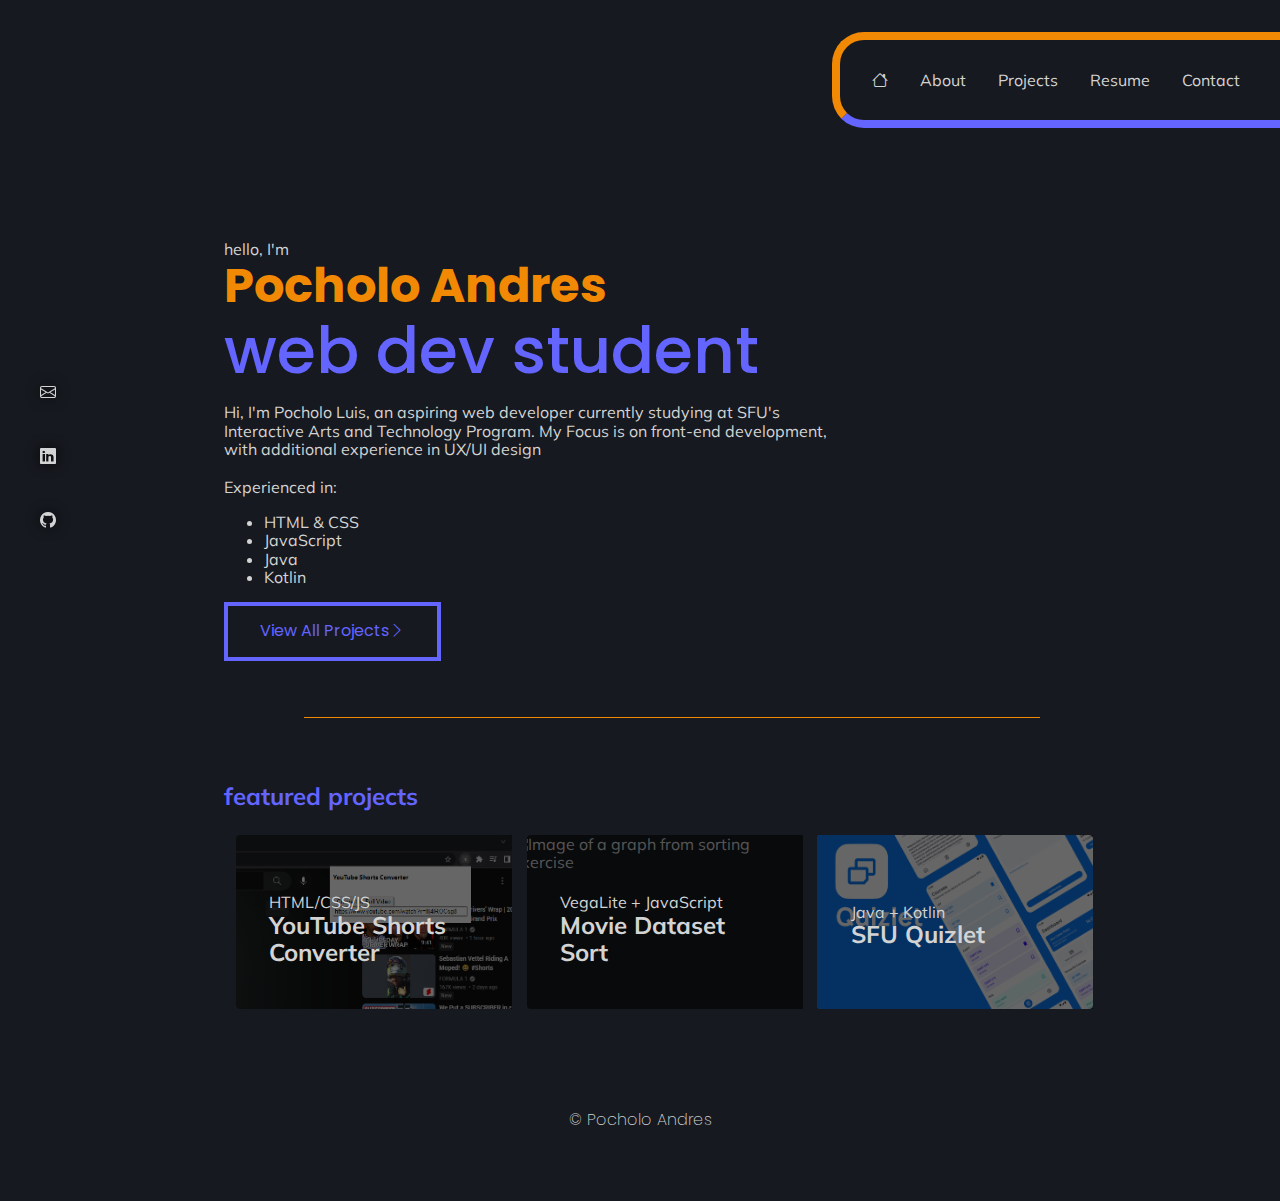
==== commit 84b3fc9b: "removed footer links" ====
--- a/index.html
+++ b/index.html
@@ -237,7 +237,7 @@
                 <div class="navigation-animate2">
                     <ul>
                         <!-- Email -->
-                        <li>
+                        <!-- <li>
                             <a class="orange" href="styleguide.html">
                                 <span></span>
                                 <span></span>
@@ -245,9 +245,9 @@
                                 <span></span>
                                 Style Guide
                             </a>
-                        </li>
+                        </li> -->
                         <!-- Linked In -->
-                        <li>
+                        <!-- <li>
                             <a class="orange" href="https://github.com/sleepsim/P03-Portfolio">
                                 <span></span>
                                 <span></span>
@@ -255,7 +255,7 @@
                                 <span></span>
                                 GitHub Repo
                             </a>
-                        </li>
+                        </li> -->
                     </ul>
                 </div>
             </div>
